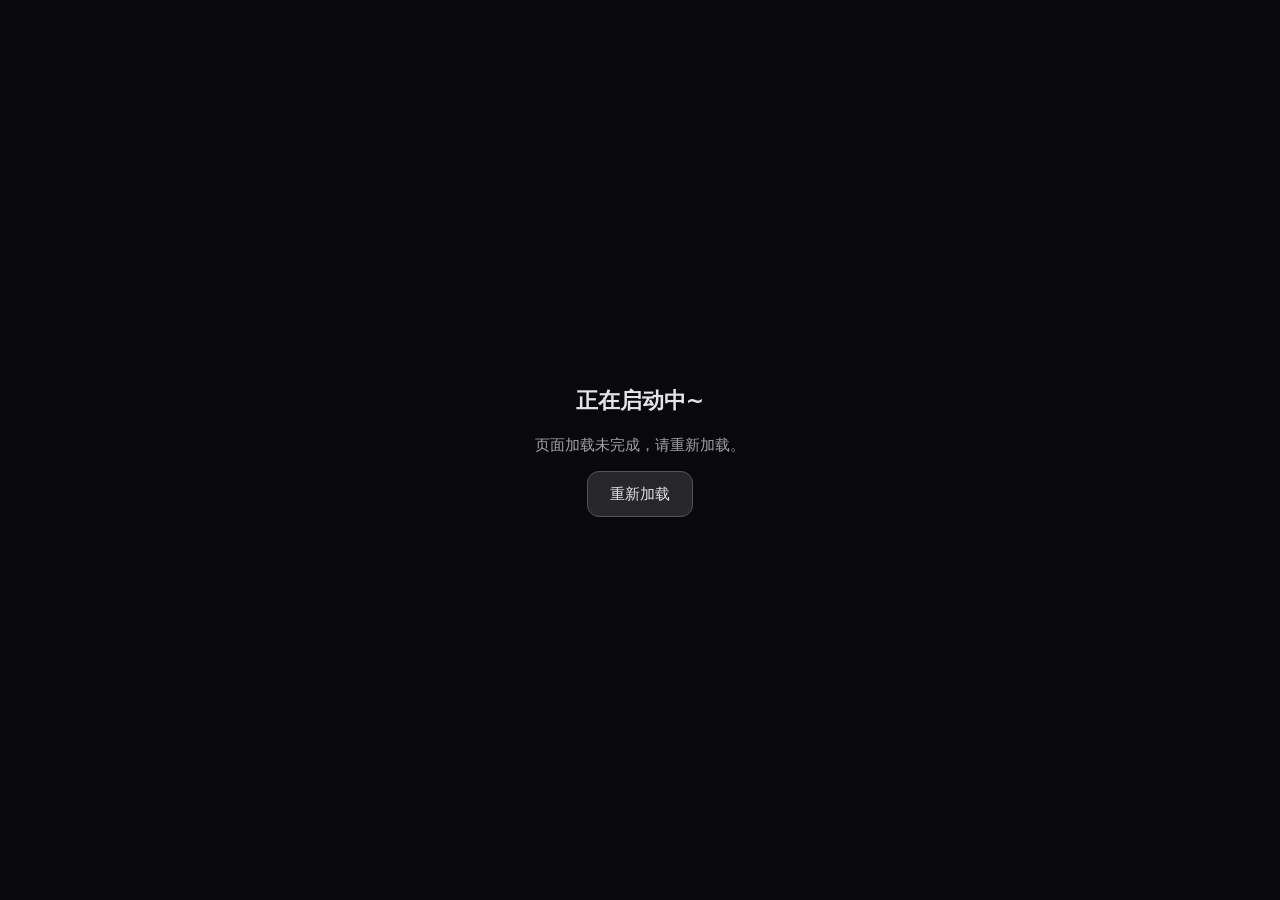
==== index.html @ 8287acd0 "deploy static site at repo root" ====
<!DOCTYPE html>
<html lang="zh-CN">
  <head>
    <meta charset="UTF-8" />
    <link rel="icon" href="favicon.svg" type="image/svg+xml" />
    <meta name="viewport" content="width=device-width, initial-scale=1.0" />
    <meta name="description" content="一站式 AI 模型与智能体创作平台" />
    <meta name="color-scheme" content="dark light" />
    <meta name="theme-color" content="#09090b" />
    <title>沫白公益站</title>
    <script>
      /* ===================================================================
       *  Nexora 内联拦截 —— 唯一改动，写在 index.html 里，不依赖任何外部文件
       *  作用：点「开始使用 / 开始创作」时跳转到 login.html，
       *        而不是进入原版那个需要后端、会报「模型列表加载失败」的控制台。
       *  安全：不联网、不上传、不 eval，只做本地跳转。
       * =================================================================== */
      (function () {
        'use strict';
        console.log('[Nexora] 内联拦截已加载');

        var TARGET = 'login.html';                  // ← 想换页面改这里
        var KEYS = ['开始使用', '开始创作', '立即开始', '马上开始', '立即体验', 'get started', 'start now'];
        var DEAD = ['模型列表加载失败', '参与模型'];  // 死壳特征词，出现就自动逃生

        var last = 0;   // 只做 0.8 秒防连点，绝不永久锁死

        function go(reason) {
          var now = Date.now();
          if (now - last < 800) return;
          last = now;
          console.log('[Nexora] 跳转：' + reason);
          location.href = TARGET;
        }

        function match(el) {
          if (!el || el.nodeType !== 1) return false;
          var t = (el.textContent || '').trim().toLowerCase();
          for (var i = 0; i < KEYS.length; i++) {
            if (t.indexOf(KEYS[i]) !== -1) return true;
          }
          return false;
        }

        function scan() {
          var t = (document.body && document.body.innerText) || '';
          for (var i = 0; i < DEAD.length; i++) {
            if (t.indexOf(DEAD[i]) !== -1) { go('检测到死壳：' + DEAD[i]); return; }
          }
        }

        /* 点击拦截：捕获阶段，抢在原版框架之前 */
        document.addEventListener('click', function (e) {
          var el = e.target;
          for (var i = 0; i < 10 && el; i++) {
            if (match(el)) {
              if (e.cancelable) e.preventDefault();
              e.stopPropagation();
              if (e.stopImmediatePropagation) e.stopImmediatePropagation();
              go('点击按钮');
              return;
            }
            el = el.parentElement;
          }
        }, true);

        function watch() {
          scan();
          new MutationObserver(scan).observe(document.body, { childList: true, subtree: true, characterData: true });
          setInterval(scan, 400);
        }
        if (document.body) watch();
        else document.addEventListener('DOMContentLoaded', watch);

        /* 关键修复：从返回缓存恢复（刷新/返回/退出再回来）时解锁，按钮立刻恢复可用 */
        window.addEventListener('pageshow', function (e) {
          last = 0;
          console.log('[Nexora] 页面恢复，已解锁（persisted=' + e.persisted + '）');
        });
      })();
    </script>
    <script src="theme-boot.js"></script>
    <style>
      .app-boot-shell { position: fixed; inset: 0; display: grid; place-content: center; gap: 14px; padding: 24px; color: #e4e4e7; background: #09090b; text-align: center; font: 15px/1.6 system-ui, sans-serif; }
      .app-boot-shell strong { font-size: 22px; }
      .app-boot-shell p { margin: 0; color: #a1a1aa; }
      .app-boot-shell button { justify-self: center; padding: 10px 22px; border: 1px solid #52525b; border-radius: 12px; background: #27272a; color: inherit; font: inherit; cursor: pointer; }
      .app-boot-shell button[hidden] { display: none; }
      html[data-theme="light"] .app-boot-shell { color: #18181b; background: #fafafa; }
      html[data-theme="light"] .app-boot-shell p { color: #52525b; }
      html[data-theme="light"] .app-boot-shell button { background: #fff; border-color: #d4d4d8; }
      html.admin-boot-route .app-boot-shell { display: none; }
      .admin-boot-shell { display: none; }
      html.admin-boot-route,
      html.admin-boot-route body,
      html.admin-boot-route #app {
        min-height: 100%;
        margin: 0;
        background: #060914;
      }
      html[data-theme="light"].admin-boot-route,
      html[data-theme="light"].admin-boot-route body,
      html[data-theme="light"].admin-boot-route #app {
        background: #f5f7fb;
      }
      html.admin-boot-route .admin-boot-shell {
        position: fixed;
        inset: 0;
        z-index: 2147483000;
        display: grid;
        grid-template-columns: 264px minmax(0, 1fr);
        min-height: 100vh;
        overflow: hidden;
        color: #e5edf9;
        background:
          radial-gradient(900px 520px at 88% -18%, rgba(34, 211, 238, .09), transparent 64%),
          #060914;
        font-family: ui-sans-serif, system-ui, -apple-system, BlinkMacSystemFont, "Segoe UI", sans-serif;
      }
      html[data-theme="light"].admin-boot-route .admin-boot-shell {
        color: #171923;
        background:
          radial-gradient(900px 520px at 88% -18%, rgba(59, 130, 246, .08), transparent 64%),
          #f5f7fb;
      }
      .admin-boot-side {
        padding: 24px 18px;
        border-right: 1px solid rgba(148, 163, 184, .1);
        background: linear-gradient(180deg, rgba(8, 12, 22, .99), rgba(5, 8, 15, .99));
      }
      html[data-theme="light"].admin-boot-route .admin-boot-side {
        border-right-color: rgba(23, 25, 35, .09);
        background: linear-gradient(180deg, #fff, #f0f2f7);
      }
      .admin-boot-brand { display: flex; align-items: center; gap: 12px; margin-bottom: 46px; }
      .admin-boot-logo {
        display: grid;
        width: 44px;
        height: 44px;
        place-items: center;
        border-radius: 13px;
        color: #04101f;
        background: linear-gradient(145deg, #22d3ee, #3b82f6);
        box-shadow: 0 12px 32px rgba(34, 211, 238, .18);
        font-size: 22px;
      }
      .admin-boot-brand strong { display: block; font-size: 16px; letter-spacing: .02em; }
      .admin-boot-brand small { display: block; margin-top: 2px; color: #64748b; font-size: 10px; letter-spacing: .18em; }
      .admin-boot-nav { display: grid; gap: 13px; }
      .admin-boot-line,
      .admin-boot-card,
      .admin-boot-panel,
      .admin-boot-title {
        position: relative;
        overflow: hidden;
        background: rgba(30, 41, 59, .62);
      }
      html[data-theme="light"].admin-boot-route :is(
        .admin-boot-line,
        .admin-boot-card,
        .admin-boot-panel,
        .admin-boot-title
      ) {
        background: rgba(203, 213, 225, .62);
      }
      .admin-boot-line::after,
      .admin-boot-card::after,
      .admin-boot-panel::after,
      .admin-boot-title::after {
        position: absolute;
        inset: 0;
        content: "";
        transform: translateX(-100%);
        background: linear-gradient(90deg, transparent, rgba(125, 211, 252, .09), transparent);
        animation: admin-boot-shimmer 1.25s ease-in-out infinite;
      }
      html[data-theme="light"].admin-boot-route :is(
        .admin-boot-line,
        .admin-boot-card,
        .admin-boot-panel,
        .admin-boot-title
      )::after {
        background: linear-gradient(90deg, transparent, rgba(255, 255, 255, .68), transparent);
      }
      .admin-boot-line { width: 78%; height: 38px; border-radius: 10px; }
      .admin-boot-line:nth-child(2) { width: 92%; }
      .admin-boot-line:nth-child(3) { width: 68%; }
      .admin-boot-main { min-width: 0; }
      .admin-boot-topbar {
        height: 70px;
        border-bottom: 1px solid rgba(148, 163, 184, .1);
        background: rgba(8, 12, 22, .82);
      }
      html[data-theme="light"].admin-boot-route .admin-boot-topbar {
        border-bottom-color: rgba(23, 25, 35, .08);
        background: rgba(255, 255, 255, .82);
      }
      .admin-boot-content { padding: 38px 32px; }
      .admin-boot-eyebrow { margin: 0 0 8px; color: #22d3ee; font-size: 11px; letter-spacing: .2em; }
      html[data-theme="light"].admin-boot-route .admin-boot-eyebrow { color: #0e7490; }
      .admin-boot-heading { margin: 0 0 28px; font-size: 30px; line-height: 1.2; }
      .admin-boot-title { width: 230px; height: 12px; margin-bottom: 24px; border-radius: 999px; }
      .admin-boot-cards { display: grid; grid-template-columns: repeat(4, minmax(0, 1fr)); gap: 16px; }
      .admin-boot-card { height: 96px; border: 1px solid rgba(148, 163, 184, .1); border-radius: 14px; }
      .admin-boot-panel { height: 270px; margin-top: 18px; border: 1px solid rgba(148, 163, 184, .1); border-radius: 16px; }
      @keyframes admin-boot-shimmer { 60%, 100% { transform: translateX(100%); } }
      @media (max-width: 820px) {
        html.admin-boot-route .admin-boot-shell { grid-template-columns: 76px minmax(0, 1fr); }
        .admin-boot-side { padding: 18px 12px; }
        .admin-boot-brand { justify-content: center; }
        .admin-boot-brand div, .admin-boot-nav { display: none; }
        .admin-boot-content { padding: 28px 18px; }
        .admin-boot-cards { grid-template-columns: repeat(2, minmax(0, 1fr)); }
      }
      @media (prefers-reduced-motion: reduce) {
        .admin-boot-line::after,
        .admin-boot-card::after,
        .admin-boot-panel::after,
        .admin-boot-title::after { animation: none; }
      }
    </style>
    <script defer src="admin-boot.js"></script>
    <script defer src="app-boot.js"></script>
    <script type="module" crossorigin src="assets/index-CH3ZgW01.js"></script>
    <link rel="modulepreload" crossorigin href="assets/reactivity.esm-bundler-wyt5-nGh.js">
    <link rel="modulepreload" crossorigin href="assets/runtime-core.esm-bundler-qf7WJo-w.js">
    <link rel="modulepreload" crossorigin href="assets/runtime-dom.esm-bundler-etT7BFmD.js">
    <link rel="modulepreload" crossorigin href="assets/text-CXINL7dK.js">
    <link rel="modulepreload" crossorigin href="assets/displayPricingState-Cqbdb6bZ.js">
    <link rel="modulepreload" crossorigin href="assets/coerce-plg_UksR.js">
    <link rel="modulepreload" crossorigin href="assets/locale-LLBsHPJc.js">
    <link rel="modulepreload" crossorigin href="assets/requestLocale-o017Zf9J.js">
    <link rel="modulepreload" crossorigin href="assets/buildEnvironment-wwq8erJF.js">
    <link rel="modulepreload" crossorigin href="assets/mediaUrls-kyTD7FkY.js">
    <link rel="modulepreload" crossorigin href="assets/preload-helper-Czpn1I53.js">
    <link rel="modulepreload" crossorigin href="assets/api-B06T09dq.js">
    <link rel="modulepreload" crossorigin href="assets/referralPromotion-DSQNoTjt.js">
    <link rel="modulepreload" crossorigin href="assets/utils-B6Ewo97z.js">
    <link rel="modulepreload" crossorigin href="assets/theme-Dv4Cw0I6.js">
    <link rel="modulepreload" crossorigin href="assets/store-DJwETYKY.js">
    <link rel="modulepreload" crossorigin href="assets/location-0ZyA6k5y.js">
    <link rel="modulepreload" crossorigin href="assets/desktopHandoff-BWppUw-w.js">
    <link rel="modulepreload" crossorigin href="assets/_plugin-vue_export-helper-BDNMzG2s.js">
    <link rel="modulepreload" crossorigin href="assets/lazyModuleContract-CKwSe1yE.js">
    <link rel="modulepreload" crossorigin href="assets/asyncView-DpcHcGiZ.js">
    <link rel="modulepreload" crossorigin href="assets/worksViewContract-DbC0mKIS.js">
    <link rel="modulepreload" crossorigin href="assets/viewContracts-KHmxJMyf.js">
    <link rel="modulepreload" crossorigin href="assets/browserHistory-BGGCTfBc.js">
    <link rel="modulepreload" crossorigin href="assets/workspaceHistorySync-B4nKiaIX.js">
    <link rel="modulepreload" crossorigin href="assets/mediaDownload-DvqExObB.js">
    <link rel="modulepreload" crossorigin href="assets/customerPetActivity-dolXmUN6.js">
    <link rel="modulepreload" crossorigin href="assets/Icon-Cx5HQsIP.js">
    <link rel="modulepreload" crossorigin href="assets/AssetLibraryArt-Bg7XZMGq.js">
    <link rel="modulepreload" crossorigin href="assets/assetLibraryRules-DZJpL5BU.js">
    <link rel="modulepreload" crossorigin href="assets/assetLibraryState-COjLXYpd.js">
    <link rel="modulepreload" crossorigin href="assets/storageNotice-fa53RdaU.js">
    <link rel="modulepreload" crossorigin href="assets/i18n-IC8FjK4z.js">
    <link rel="modulepreload" crossorigin href="assets/consoleEmbed-xJ3yhnY6.js">
    <link rel="stylesheet" crossorigin href="assets/asyncView-B_xnPReZ.css">
    <link rel="stylesheet" crossorigin href="assets/AssetLibraryArt-BURyMpGk.css">
    <link rel="stylesheet" crossorigin href="assets/index-CuXICYw8.css">
    <link rel="stylesheet" crossorigin href="assets/assetLibraryEntry-CHuytiv9.css">
  </head>
  <body>
    <div id="app">
      <section class="app-boot-shell" aria-label="正在打开工作台" aria-busy="true">
        <strong>正在启动中~</strong>
        <p data-boot-message role="status">首次加载可能需要几秒，请稍候。</p>
        <button data-boot-retry type="button" hidden>重新加载</button>
        <noscript>请在浏览器中启用 JavaScript 后刷新页面。</noscript>
      </section>
      <section class="admin-boot-shell" aria-label="管理后台" aria-busy="true">
        <aside class="admin-boot-side">
          <div class="admin-boot-brand">
            <span class="admin-boot-logo">✦</span>
            <div><strong>管理控制台</strong><small>WUKONG AI CONSOLE</small></div>
          </div>
          <div class="admin-boot-nav" aria-hidden="true">
            <span class="admin-boot-line"></span><span class="admin-boot-line"></span><span class="admin-boot-line"></span>
          </div>
        </aside>
        <main class="admin-boot-main">
          <div class="admin-boot-topbar"></div>
          <div class="admin-boot-content">
            <p class="admin-boot-eyebrow">OPERATIONS COCKPIT</p>
            <h1 class="admin-boot-heading">管理后台</h1>
            <div class="admin-boot-title" aria-hidden="true"></div>
            <div class="admin-boot-cards" aria-hidden="true">
              <div class="admin-boot-card"></div><div class="admin-boot-card"></div><div class="admin-boot-card"></div><div class="admin-boot-card"></div>
            </div>
            <div class="admin-boot-panel" aria-hidden="true"></div>
          </div>
        </main>
      </section>
    </div>
  </body>
</html>
---- assets/asyncView-B_xnPReZ.css ----
.async-error[data-v-d68034ec]{background:var(--panel);flex:1;place-items:center;width:100%;min-height:280px;padding:24px;display:grid}.async-error-card[data-v-d68034ec]{text-align:center;max-width:420px}.async-error-icon[data-v-d68034ec]{width:52px;height:52px;color:var(--warning);background:#f59e0b1a;border:1px solid #f59e0b47;border-radius:50%;place-items:center;margin:0 auto 16px;font-size:26px;font-weight:700;display:grid}.async-error h2[data-v-d68034ec]{color:var(--text);margin:0 0 10px;font-size:20px}.async-error p[data-v-d68034ec]{color:var(--text-dim);margin:0 0 20px;font-size:14px}.async-view-loading[data-v-7ff5efe5]{background:var(--panel);width:100%;min-width:0;min-height:100%;padding:clamp(18px,3vw,38px);overflow:hidden}.async-view-loading__head[data-v-7ff5efe5],.async-view-loading__body[data-v-7ff5efe5]{gap:12px;display:flex}.async-view-loading__head[data-v-7ff5efe5]{align-items:center}.async-view-loading__head i[data-v-7ff5efe5],.async-view-loading__head span[data-v-7ff5efe5],.async-view-loading__body span[data-v-7ff5efe5]{background:color-mix(in srgb, var(--surface-raised) 82%, var(--border));border-radius:12px;display:block;overflow:hidden}.async-view-loading__head i[data-v-7ff5efe5]{border-radius:50%;width:38px;height:38px}.async-view-loading__head span[data-v-7ff5efe5]{width:min(230px,42vw);height:15px}.async-view-loading__body[data-v-7ff5efe5]{flex-direction:column;margin-top:28px}.async-view-loading__body span[data-v-7ff5efe5]{width:min(760px,82%);height:13px}.async-view-loading__body span[data-v-7ff5efe5]:nth-child(2){width:min(620px,68%)}.async-view-loading__body span[data-v-7ff5efe5]:nth-child(3){width:min(700px,76%)}@media (prefers-reduced-motion:no-preference){.async-view-loading__head i[data-v-7ff5efe5],.async-view-loading__head span[data-v-7ff5efe5],.async-view-loading__body span[data-v-7ff5efe5]{background-image:linear-gradient(100deg, transparent 20%, color-mix(in srgb, var(--text) 7%, transparent) 48%, transparent 76%);background-size:220% 100%;animation:1.8s ease-in-out infinite async-view-loading-sheen-7ff5efe5}}@keyframes async-view-loading-sheen-7ff5efe5{0%{background-position:120% 0}to{background-position:-120% 0}}
---- assets/AssetLibraryArt-BURyMpGk.css ----
.al-art{width:1em;height:1em;font-size:var(--al-art,48px);flex:none;display:block;position:relative}.al-art span{display:block;position:absolute}.al-art-shadow{background:radial-gradient(closest-side,#0a06189e,#0a061800);border-radius:50%;width:60%;height:15%;animation:5.4s ease-in-out infinite al-art-shadow;top:74%;left:20%}:root[data-theme=light] .al-art-shadow{background:radial-gradient(closest-side,#3426604d,#34266000)}.al-art-world{width:0;height:0;transform-style:preserve-3d;top:66%;left:50%;transform:rotateX(57deg)rotate(-45deg)}.al-slab{--depth:.055em;--lift:0em;--turn:0deg;--tone:#8b5cf6;--tone-soft:#ddd3ff;--tone-deep:#5b21b6;--tone-side:#6d28d9;width:.48em;height:.48em;transform-style:preserve-3d;transform:translateZ(var(--lift)) rotateZ(var(--turn));transition:transform .42s cubic-bezier(.2,1.4,.4,1);animation:5.4s ease-in-out infinite al-slab-breathe;top:-.24em;left:-.24em}.al-slab.is-audio{--lift:0em;--turn:-9deg;--tone:#fb7185;--tone-soft:#ffe0e6;--tone-deep:#a3243f;--tone-side:#c73555}.al-slab.is-video{--lift:.15em;--turn:0deg;--tone:#22d3ee;--tone-soft:#d2fbff;--tone-deep:#0b7f95;--tone-side:#0e9fb8;animation-delay:-.5s}.al-slab.is-image{--lift:.3em;--turn:9deg;animation-delay:-1s}.al-art.is-open .al-slab.is-audio{--lift:-.02em;--turn:-17deg}.al-art.is-open .al-slab.is-video{--lift:.2em}.al-art.is-open .al-slab.is-image{--lift:.42em;--turn:17deg}.al-face.top{transform:translateZ(var(--depth));background:linear-gradient(135deg, var(--tone-soft), var(--tone) 72%);border-radius:.085em;inset:0;overflow:hidden;box-shadow:inset 0 0 0 .01em #fff9}.al-face.base{background:var(--tone-deep);border-radius:.085em;inset:0}.al-face.n,.al-face.s{width:calc(100% - .12em);height:var(--depth);transform-origin:50% 0;transform:translateZ(var(--depth)) rotateX(-90deg);background:var(--tone-deep);left:.06em}.al-face.n{top:0}.al-face.s{top:100%}.al-face.e,.al-face.w{width:var(--depth);transform-origin:0;height:calc(100% - .12em);transform:translateZ(var(--depth)) rotateY(90deg);background:var(--tone-side);top:.06em}.al-face.w{left:0}.al-face.e{left:100%}.al-gloss{background:linear-gradient(135deg,#ffffff80,#fff0 58%);border-radius:.06em;inset:.04em}.al-face.top .icon{color:#fff;stroke-width:2.3px;filter:drop-shadow(0 .01em .015em #00000059);width:.24em;height:.24em;margin:-.12em 0 0 -.12em;position:absolute;top:50%;left:50%}.al-art.is-plain .al-face.top .icon,.al-art.is-plain .al-gloss{display:none}.al-slab.is-landing{animation:.7s cubic-bezier(.3,1.5,.5,1) al-slab-land,5.4s ease-in-out .7s infinite al-slab-breathe}@keyframes al-slab-breathe{0%,to{transform:translateZ(var(--lift)) rotateZ(var(--turn))}50%{transform:translateZ(calc(var(--lift) * 1.28 + .015em)) rotateZ(var(--turn))}}@keyframes al-slab-land{0%{opacity:0;transform:translateZ(calc(var(--lift) + .5em)) rotateZ(calc(var(--turn) + 40deg))}55%{opacity:1;transform:translateZ(calc(var(--lift) - .05em)) rotateZ(var(--turn))}to{transform:translateZ(var(--lift)) rotateZ(var(--turn))}}@keyframes al-art-shadow{0%,to{opacity:.9;transform:scale(1)}50%{opacity:.62;transform:scale(.86)}}@media (prefers-reduced-motion:reduce){.al-slab{transition:none;animation-duration:9s}.al-slab.is-landing{animation:9s ease-in-out infinite al-slab-breathe}.al-art-shadow{animation-duration:9s}}
---- assets/index-CuXICYw8.css ----
.customer-pet-avatar[data-v-ff9b2626]{border-radius:inherit;background:radial-gradient(circle at 50% 34%,#67e8f93d,#0000 48%),linear-gradient(145deg,#26375cf5,#0c1223fa);width:100%;height:100%;display:block;position:relative;overflow:hidden}.customer-pet-avatar img[data-v-ff9b2626]{object-fit:cover;pointer-events:none;-webkit-user-select:none;user-select:none;width:100%;height:100%;position:absolute;inset:0}.customer-pet-avatar i[data-v-ff9b2626]{background:#7f91a8;border:1px solid #050c18c7;border-radius:50%;width:7px;height:7px;position:absolute;bottom:3px;right:3px}.customer-pet-avatar[data-state=thinking] i[data-v-ff9b2626],.customer-pet-avatar[data-state=waiting] i[data-v-ff9b2626]{background:#ffca78}.customer-pet-avatar[data-state=running] i[data-v-ff9b2626],.customer-pet-avatar[data-state=review] i[data-v-ff9b2626]{background:#67e8f9}.customer-pet-avatar[data-state=ready] i[data-v-ff9b2626]{background:#58e0a7}.customer-pet-avatar[data-state=failed] i[data-v-ff9b2626]{background:#ff818c}.customer-service-root[data-v-527d5d5d]{--customer-accent:#27d3c2;--customer-blue:#3687ff;--customer-bg:#0b101b;--customer-card:#111827;--customer-line:#94a3b829;color:#eef6ff;font-family:var(--font,"Segoe UI", "PingFang SC", sans-serif)}.customer-panel[data-v-527d5d5d] :is(button,a,textarea):focus-visible{outline-offset:2px;outline:2px solid #67e8f9}.customer-layer[data-v-527d5d5d]{z-index:890;pointer-events:auto;position:fixed;inset:0}.customer-backdrop[data-v-527d5d5d]{pointer-events:auto;background:0 0;border:0;width:100%;height:100%;display:block;position:absolute;inset:0}.customer-panel[data-v-527d5d5d]{right:max(16px, env(safe-area-inset-right,0px) + 10px);bottom:calc(24px + env(safe-area-inset-bottom));width:min(390px,100vw - 32px);height:min(610px, calc(100dvh - 48px - env(safe-area-inset-bottom)));min-height:min(390px, calc(100dvh - 48px - env(safe-area-inset-bottom)));background:radial-gradient(500px 220px at 100% 0, #2dd4bf1f, transparent 68%), var(--customer-bg);pointer-events:auto;border:1px solid #94a3b82e;border-radius:21px;flex-direction:column;display:flex;position:absolute;overflow:hidden;box-shadow:0 28px 80px #0000009e,inset 0 1px #ffffff0d}.customer-layer.panel-left .customer-panel[data-v-527d5d5d]{right:auto;left:max(16px, env(safe-area-inset-left,0px) + 10px)}.customer-head[data-v-527d5d5d]{border-bottom:1px solid #94a3b81c;flex:none;align-items:center;gap:11px;min-height:64px;padding:12px 14px;display:flex}.customer-avatar[data-v-527d5d5d]{border:1px solid #67e8f938;border-radius:14px;flex:none;width:42px;height:42px;display:block;overflow:hidden;box-shadow:0 8px 18px #22d3ee1f}.customer-head>div[data-v-527d5d5d]:nth-child(2){min-width:0}.customer-head h2[data-v-527d5d5d]{text-overflow:ellipsis;white-space:nowrap;margin:0;font-size:16px;line-height:1.25;overflow:hidden}.customer-pet-meta[data-v-527d5d5d]{color:#7f91a8;text-overflow:ellipsis;white-space:nowrap;margin-top:3px;font-size:9.5px;line-height:1.25;display:block;overflow:hidden}.customer-head-actions[data-v-527d5d5d]{gap:5px;margin-left:auto;display:flex}.customer-head-actions button[data-v-527d5d5d]{color:#91a4ba;background:#0f172ab8;border:1px solid #94a3b81f;border-radius:10px;place-items:center;width:34px;height:34px;display:grid}.customer-head-actions button[data-v-527d5d5d]:hover{color:#fff;border-color:#94a3b842}.customer-head-actions[data-v-527d5d5d] svg{width:16px;height:16px}.customer-tabs[data-v-527d5d5d]{background:#02061780;border:1px solid #94a3b81c;border-radius:12px;flex:none;grid-template-columns:1fr 1fr;gap:5px;margin:10px 12px 0;padding:4px;display:grid}.customer-tabs button[data-v-527d5d5d]{color:#7f91a8;border-radius:9px;justify-content:center;align-items:center;gap:6px;min-height:36px;font-size:11px;font-weight:720;display:flex}.customer-tabs button.active[data-v-527d5d5d]{color:#edffff;background:linear-gradient(135deg,#3687ff52,#27d3c233);box-shadow:inset 0 0 0 1px #67e8f91f}.customer-tabs[data-v-527d5d5d] svg{width:15px;height:15px}.customer-ai[data-v-527d5d5d]{flex-direction:column;flex:1;min-height:0;display:flex}.customer-messages[data-v-527d5d5d]{overscroll-behavior:contain;scrollbar-width:thin;flex-direction:column;flex:1;gap:12px;min-height:0;padding:16px 14px;display:flex;overflow:hidden auto}.customer-message[data-v-527d5d5d]{align-items:flex-start;gap:7px;width:100%;display:flex}.customer-message.user[data-v-527d5d5d]{justify-content:flex-end}.message-avatar[data-v-527d5d5d]{border:1px solid #5eead429;border-radius:9px;flex:none;width:27px;height:27px;display:block;overflow:hidden;box-shadow:0 5px 12px #22d3ee14}.customer-message>p[data-v-527d5d5d],.message-bubble[data-v-527d5d5d]{color:#dce8f5;overflow-wrap:anywhere;white-space:pre-wrap;background:#161f30d1;border:1px solid #94a3b81c;border-radius:5px 14px 14px;max-width:calc(100% - 38px);margin:0;padding:10px 11px;font-size:12px;line-height:1.65}.customer-message.user>p[data-v-527d5d5d],.customer-message.user .message-bubble[data-v-527d5d5d]{color:#f5fbff;background:linear-gradient(135deg,#2563ebb8,#0e7490a8);border-color:#3687ff3d;border-radius:14px 5px 14px 14px}.message-bubble p[data-v-527d5d5d]{color:inherit;font:inherit;line-height:inherit;overflow-wrap:anywhere;white-space:pre-wrap;background:0 0;border:0;margin:0;padding:0}.message-images[data-v-527d5d5d]{grid-template-columns:repeat(2,minmax(0,1fr));gap:5px;margin:-4px -5px 8px;display:grid}.message-images.single[data-v-527d5d5d]{grid-template-columns:minmax(0,1fr)}.message-images img[data-v-527d5d5d]{object-fit:cover;background:#0206178c;border:1px solid #ffffff24;border-radius:10px;width:100%;min-width:0;max-height:210px;display:block}.customer-typing[data-v-527d5d5d]{align-items:center;gap:4px;min-width:54px;min-height:37px;display:flex}.customer-typing i[data-v-527d5d5d]{background:#67e8f9;border-radius:50%;width:5px;height:5px;animation:1s ease-in-out infinite customerTyping-527d5d5d}.customer-typing i[data-v-527d5d5d]:nth-child(2){animation-delay:.14s}.customer-typing i[data-v-527d5d5d]:nth-child(3){animation-delay:.28s}@keyframes customerTyping-527d5d5d{0%,70%,to{opacity:.32;transform:translateY(0)}35%{opacity:1;transform:translateY(-3px)}}.customer-error[data-v-527d5d5d]{color:#fecaca;overflow-wrap:anywhere;background:#7f1d1d2e;border:1px solid #f8717133;border-radius:10px;align-items:flex-start;gap:6px;margin:0;padding:9px 10px;font-size:10.5px;line-height:1.55;display:flex}.customer-error-row[data-v-527d5d5d]{align-items:center}.customer-error-row .customer-error[data-v-527d5d5d]{max-width:calc(100% - 38px)}.customer-error[data-v-527d5d5d] svg{flex:none;width:14px;height:14px}.customer-compose[data-v-527d5d5d]{padding:9px 12px calc(10px + env(safe-area-inset-bottom));background:#070c16f0;border-top:1px solid #94a3b81a;flex-direction:column;flex:none;gap:7px;display:flex}.customer-compose-row[data-v-527d5d5d]{grid-template-columns:36px minmax(0,1fr) 42px;align-items:end;gap:7px;display:grid}.customer-compose textarea[data-v-527d5d5d]{resize:none;color:#f1f7ff;min-width:0;height:42px;max-height:104px;font:inherit;background:#0f172ac2;border:1px solid #94a3b824;border-radius:12px;outline:0;padding:11px 12px;font-size:12px;line-height:1.55;overflow-y:auto}.customer-compose textarea[data-v-527d5d5d]:focus{border-color:#5eead46b;box-shadow:0 0 0 3px #2dd4bf14}.customer-compose textarea[data-v-527d5d5d]::placeholder{color:#63738a}.customer-compose-row>button[data-v-527d5d5d]{border-radius:12px;place-items:center;height:42px;display:grid}.customer-compose-row .compose-send[data-v-527d5d5d]{color:#03141c;background:linear-gradient(145deg,#67e8f9,#2dd4bf);width:42px;box-shadow:0 10px 22px #2dd4bf2e}.customer-compose-row .compose-attach[data-v-527d5d5d]{color:#67e8f9;background:#14b8a614;border:1px solid #67e8f92e;width:36px}.customer-compose-row .compose-attach[data-v-527d5d5d]:hover{background:#14b8a626;border-color:#67e8f961}.customer-compose button[data-v-527d5d5d]:disabled{cursor:not-allowed;opacity:.34;box-shadow:none}.customer-compose button[data-v-527d5d5d] svg{width:18px;height:18px}.compose-images[data-v-527d5d5d]{gap:7px;padding:1px 43px 0;display:flex;overflow-x:auto}.compose-image[data-v-527d5d5d]{flex:none;width:62px;height:62px;position:relative}.compose-image img[data-v-527d5d5d]{object-fit:cover;background:#0f172a;border:1px solid #67e8f938;border-radius:10px;width:100%;height:100%;display:block}.compose-image button[data-v-527d5d5d]{color:#fff;background:#0f172af0;border:1px solid #ffffff2e;border-radius:50%;place-items:center;width:20px;height:20px;display:grid;position:absolute;top:-5px;right:-5px;box-shadow:0 4px 12px #00000059}.compose-image button[data-v-527d5d5d] svg{width:11px;height:11px}.compose-privacy[data-v-527d5d5d]{color:#64748b;align-items:flex-start;gap:5px;padding-left:43px;font-size:9px;line-height:1.45;display:flex}.compose-privacy[data-v-527d5d5d] svg{color:#5eead4;flex:none;width:11px;height:11px;margin-top:1px}.customer-contact[data-v-527d5d5d]{min-height:0;padding:16px 14px calc(18px + env(safe-area-inset-bottom));overscroll-behavior:contain;flex:1;overflow:hidden auto}.contact-intro[data-v-527d5d5d]{background:linear-gradient(135deg,#2563eb21,#14b8a617);border:1px solid #5eead426;border-radius:15px;align-items:center;gap:11px;padding:14px;display:flex}.contact-intro>span[data-v-527d5d5d]{color:#5eead4;background:#14b8a61f;border-radius:13px;flex:none;place-items:center;width:40px;height:40px;display:grid}.contact-intro>span[data-v-527d5d5d] svg{width:20px;height:20px}.contact-intro h3[data-v-527d5d5d]{color:#f4fbff;margin:0;font-size:14px}.contact-intro p[data-v-527d5d5d]{color:#8294aa;margin:4px 0 0;font-size:10.5px;line-height:1.55}.service-hours[data-v-527d5d5d]{color:#8294aa;background:#0f172a8a;border:1px solid #94a3b81a;border-radius:11px;grid-template-columns:auto auto minmax(0,1fr);align-items:center;gap:7px;margin-top:11px;padding:10px 12px;font-size:10.5px;display:grid}.service-hours[data-v-527d5d5d] svg{color:#67e8f9;width:15px;height:15px}.service-hours strong[data-v-527d5d5d]{color:#cbd9e8;text-align:right;overflow-wrap:anywhere;min-width:0}.contact-list[data-v-527d5d5d]{gap:8px;margin-top:11px;display:grid}.contact-row[data-v-527d5d5d]{background:#111827b8;border:1px solid #94a3b81c;border-radius:12px;grid-template-columns:auto minmax(0,1fr) auto auto;align-items:center;gap:7px;min-height:48px;padding:8px 9px;display:grid}.contact-kind[data-v-527d5d5d]{color:#8fa1b6;align-items:center;gap:5px;font-size:10px;display:inline-flex}.contact-kind[data-v-527d5d5d] svg{color:#5eead4;width:14px;height:14px}.contact-row strong[data-v-527d5d5d]{color:#edf6ff;overflow-wrap:anywhere;min-width:0;font-size:11.5px}.contact-row button[data-v-527d5d5d],.contact-row a[data-v-527d5d5d]{color:#67e8f9;white-space:nowrap;background:#14b8a614;border:1px solid #5eead426;border-radius:8px;padding:6px 8px;font-size:9.5px;text-decoration:none}.contact-qr[data-v-527d5d5d]{background:#111827b3;border:1px solid #94a3b81c;border-radius:14px;justify-items:center;gap:9px;margin:13px 0 0;padding:14px;display:grid}.contact-qr-open[data-v-527d5d5d]{aspect-ratio:1;cursor:zoom-in;background:#fff;border:0;border-radius:13px;width:min(190px,68vw);padding:7px;display:block;position:relative;overflow:hidden}.contact-qr-open[data-v-527d5d5d]:hover,.contact-qr-open[data-v-527d5d5d]:focus-visible{box-shadow:0 0 0 2px #67e8f973}.contact-qr img[data-v-527d5d5d]{object-fit:contain;pointer-events:none;width:100%;height:100%;display:block}.qr-zoom-chip[data-v-527d5d5d]{color:#fff;opacity:0;pointer-events:none;background:#00000094;border:1px solid #ffffff2e;border-radius:8px;place-items:center;width:26px;height:26px;transition:opacity .16s,transform .16s;display:grid;position:absolute;top:8px;right:8px;transform:translateY(-3px)}.qr-zoom-chip[data-v-527d5d5d] svg{width:14px;height:14px}.contact-qr-open:hover .qr-zoom-chip[data-v-527d5d5d],.contact-qr-open:focus-visible .qr-zoom-chip[data-v-527d5d5d]{opacity:1;transform:translateY(0)}.contact-qr figcaption[data-v-527d5d5d]{color:#aab9ca;overflow-wrap:anywhere;text-align:center;font-size:10.5px}.contact-qq-group[data-v-527d5d5d]{background:linear-gradient(#14b8a612,#111827b8 42%);border-color:#5eead433;gap:10px}.contact-group-title[data-v-527d5d5d]{color:#dff6f2;justify-content:center;align-items:center;gap:6px;font-size:11px;font-weight:720;display:inline-flex}.contact-group-title[data-v-527d5d5d] svg{color:#5eead4;width:14px;height:14px}.contact-group-number[data-v-527d5d5d]{border-top:1px dashed #94a3b82e;align-items:center;gap:8px;width:100%;padding-top:10px;display:flex}.contact-group-number strong[data-v-527d5d5d]{color:#edf6ff;letter-spacing:.02em;overflow-wrap:anywhere;min-width:0;font-size:11.5px}.contact-group-number button[data-v-527d5d5d]{color:#67e8f9;white-space:nowrap;background:#14b8a614;border:1px solid #5eead426;border-radius:8px;margin-left:auto;padding:6px 8px;font-size:9.5px}.contact-error[data-v-527d5d5d]{margin-top:11px}.customer-panel-enter-active[data-v-527d5d5d],.customer-panel-leave-active[data-v-527d5d5d]{transition:opacity .18s}.customer-panel-enter-active .customer-panel[data-v-527d5d5d],.customer-panel-leave-active .customer-panel[data-v-527d5d5d]{transition:opacity .2s,transform .22s cubic-bezier(.2,.75,.25,1)}.customer-panel-enter-from[data-v-527d5d5d],.customer-panel-leave-to[data-v-527d5d5d]{opacity:0}.customer-panel-enter-from .customer-panel[data-v-527d5d5d],.customer-panel-leave-to .customer-panel[data-v-527d5d5d]{opacity:0;transform:translateY(12px)scale(.975)}@media (width<=620px){.customer-layer[data-v-527d5d5d]{pointer-events:auto}.customer-backdrop[data-v-527d5d5d]{-webkit-backdrop-filter:blur(5px);backdrop-filter:blur(5px);pointer-events:auto;background:#01050cb3;border:0;width:100%;height:100%;display:block;position:absolute;inset:0}.customer-panel[data-v-527d5d5d]{right:8px;bottom:calc(16px + env(safe-area-inset-bottom));width:auto;height:min(680px, calc(100dvh - 32px - env(safe-area-inset-bottom)));border-radius:19px;min-height:0;left:8px}.customer-head[data-v-527d5d5d]{min-height:58px;padding:10px 12px}.customer-tabs[data-v-527d5d5d]{margin:8px 10px 0}.customer-messages[data-v-527d5d5d]{padding:13px 11px}.customer-message>p[data-v-527d5d5d],.message-bubble[data-v-527d5d5d]{max-width:calc(100% - 34px)}.customer-compose[data-v-527d5d5d]{padding-left:10px;padding-right:10px}.customer-contact[data-v-527d5d5d]{padding-left:11px;padding-right:11px}}@media (width<=380px){.contact-row[data-v-527d5d5d]{grid-template-columns:auto minmax(0,1fr) auto}.contact-row a[data-v-527d5d5d]{display:none}.customer-head h2[data-v-527d5d5d]{max-width:155px}}@media (prefers-reduced-motion:reduce){.customer-panel[data-v-527d5d5d],.customer-typing i[data-v-527d5d5d]{transition:none!important;animation:none!important}}.site-suspended[data-v-9b0278d8]{background:radial-gradient(800px 500px at 80% -10%, #ef444414 0%, transparent 60%), var(--bg);place-items:center;min-height:100%;padding:32px 20px;display:grid}.site-suspended-card[data-v-9b0278d8]{border:1px solid color-mix(in srgb, var(--border) 80%, transparent);background:var(--surface-raised,#111827);text-align:center;border-radius:16px;width:min(440px,100%);padding:28px 24px}.site-suspended-card[data-v-9b0278d8] svg{color:#fca5a5;width:28px;height:28px}.site-suspended-card h1[data-v-9b0278d8]{margin:12px 0 8px;font-size:22px;font-weight:700}.site-suspended-card p[data-v-9b0278d8]{color:var(--muted,#9ca3af);margin:0;line-height:1.6}.app[data-v-9b0278d8]{grid-template-columns:var(--sidebar-w) 1fr;zoom:var(--app-ui-scale);transform-origin:0 0;background:radial-gradient(800px 500px at 80% -10%, #8b5cf614 0%, transparent 60%), radial-gradient(900px 600px at 10% -10%, #3b82f60d 0%, transparent 58%), var(--bg);gap:10px;width:100%;min-width:100%;height:100%;min-height:100%;padding:10px 10px 0;transition:grid-template-columns .2s;display:grid;position:relative;overflow:hidden}@supports not (zoom:1){.app[data-v-9b0278d8]{width:calc(100% / var(--app-ui-scale));height:calc(100% / var(--app-ui-scale));min-width:calc(100% / var(--app-ui-scale));min-height:calc(100% / var(--app-ui-scale));transform:scale(var(--app-ui-scale))}}.app.collapsed[data-v-9b0278d8]{grid-template-columns:72px 1fr}.app.media-catalog-wide[data-v-9b0278d8]:not(.collapsed){--sidebar-w:clamp(320px, 17vw, 430px)}.app.compact-video-workflow[data-v-9b0278d8]:not(.collapsed){--sidebar-w:260px}.app.compact-video-workflow[data-v-9b0278d8] .agent-entry{min-height:64px;padding:10px}.app.compact-video-workflow[data-v-9b0278d8] .agent-entry-ic{width:36px;height:36px}.app.compact-video-workflow[data-v-9b0278d8] .agent-entry-body>small,.app.compact-video-workflow[data-v-9b0278d8] .agent-hub-kicker,.app.compact-video-workflow[data-v-9b0278d8] .agent-rail-foot{display:none}.app.compact-video-workflow[data-v-9b0278d8] .agent-hub-entry{min-height:84px;padding:12px}.agent-sidebar-handle[data-v-9b0278d8]{--agent-handle-accent:#8b5cf6;--agent-handle-accent-soft:#3b82f6;z-index:40;width:52px;min-height:112px;color:color-mix(in srgb, var(--agent-handle-accent) 76%, var(--text));background:linear-gradient(180deg, color-mix(in srgb, var(--agent-handle-accent) 13%, var(--card)), var(--card));border:1px solid color-mix(in srgb, var(--agent-handle-accent) 42%, var(--border));border-left-color:color-mix(in srgb, var(--agent-handle-accent) 24%, var(--border));box-shadow:12px 18px 38px -22px color-mix(in srgb, var(--agent-handle-accent-soft) 64%, #000000b8);transform-origin:0;border-radius:0 15px 15px 0;flex-direction:column;justify-content:center;align-items:center;gap:7px;padding:9px 7px;transition:transform .18s cubic-bezier(.23,1,.32,1),color .15s cubic-bezier(.23,1,.32,1),border-color .15s cubic-bezier(.23,1,.32,1),background-color .15s cubic-bezier(.23,1,.32,1);display:flex;position:absolute;top:50%;left:81px;transform:translateY(-50%)}.agent-sidebar-handle.is-drama[data-v-9b0278d8]{--agent-handle-accent:#ff936d;--agent-handle-accent-soft:#d8442a}.agent-sidebar-handle.is-multi-frame[data-v-9b0278d8]{--agent-handle-accent:#43d9a5;--agent-handle-accent-soft:#58a6ff}.agent-sidebar-handle.is-designer[data-v-9b0278d8]{--agent-handle-accent:#ff936d;--agent-handle-accent-soft:#f5b97a}.agent-sidebar-handle[data-v-9b0278d8]:hover{color:color-mix(in srgb, var(--agent-handle-accent) 88%, var(--text));border-color:color-mix(in srgb, var(--agent-handle-accent) 62%, var(--border));transform:translateY(-50%)translate(2px)}.agent-sidebar-handle[data-v-9b0278d8]:active{transform:translateY(-50%)scale(.98)}.agent-sidebar-handle[data-v-9b0278d8]:focus-visible{outline:3px solid color-mix(in srgb, var(--agent-handle-accent) 74%, var(--focus-ring));outline-offset:3px}.agent-sidebar-handle-icon[data-v-9b0278d8]{width:31px;height:31px;color:var(--text);background:color-mix(in srgb, var(--agent-handle-accent) 19%, transparent);box-shadow:inset 0 0 0 1px color-mix(in srgb, var(--agent-handle-accent) 28%, transparent);border-radius:10px;place-items:center;display:grid}.agent-sidebar-handle-icon .icon[data-v-9b0278d8]{width:16px;height:16px}.agent-sidebar-handle-label[data-v-9b0278d8]{writing-mode:vertical-rl;text-orientation:upright;letter-spacing:.18em;font-size:12px;font-weight:800;line-height:1}.agent-sidebar-handle-arrow[data-v-9b0278d8]{width:15px;height:15px}.agent-sidebar-handle-enter-active[data-v-9b0278d8],.agent-sidebar-handle-leave-active[data-v-9b0278d8]{transition:opacity .18s cubic-bezier(.23,1,.32,1),transform .22s cubic-bezier(.77,0,.175,1)}.agent-sidebar-handle-enter-from[data-v-9b0278d8],.agent-sidebar-handle-leave-to[data-v-9b0278d8]{opacity:0;transform:translateY(-50%)translate(-10px)}.main[data-v-9b0278d8]{background:0 0;flex-direction:column;gap:10px;min-width:0;display:flex;position:relative;overflow:hidden}.view[data-v-9b0278d8]{background:var(--panel);border-radius:var(--r-lg) var(--r-lg) 0 0;flex:1;min-height:0;display:flex;position:relative;overflow:hidden}.view[data-v-9b0278d8]>*{flex:1;min-width:0;min-height:0}.companion-dock[data-v-9b0278d8]{left:50%;top:max(12px, env(safe-area-inset-top));z-index:80;position:fixed;transform:translate(-50%)}@media (width<=1180px){.companion-dock[data-v-9b0278d8]{display:none}}.workspace-layer[data-v-9b0278d8]{min-width:0;min-height:0;display:flex;position:relative}.workspace-layer[data-v-9b0278d8]>*{flex:1;min-width:0;min-height:0}.workspace-layer.is-covered[data-v-9b0278d8],.view>.is-covered[data-v-9b0278d8]{visibility:hidden;pointer-events:none}.workspace-layer.is-covered[data-v-9b0278d8] *,.workspace-layer.is-covered[data-v-9b0278d8] :before,.workspace-layer.is-covered[data-v-9b0278d8] :after{animation-play-state:paused!important}.empty-main[data-v-9b0278d8]{flex:1;justify-content:center;align-items:center;display:flex}.demo-banner[data-v-9b0278d8]{color:#ffd98a;box-shadow:var(--shadow-sm);background:linear-gradient(90deg,#f2b63c29,#f2b63c0d);border:1px solid #f2b63c3d;border-radius:10px;align-items:center;gap:8px;padding:10px 16px;font-size:12.5px;display:flex}.demo-banner code[data-v-9b0278d8]{color:#ffe6ad;background:#0000004d;border-radius:5px;padding:1px 6px;font-size:12px}.demo-banner .banner-link[data-v-9b0278d8]{color:var(--gold);white-space:nowrap;border-radius:7px;margin-left:auto;padding:4px 8px;font-weight:600}.demo-banner .banner-link[data-v-9b0278d8]:hover{background:#f2b63c1f}.demo-banner .banner-x[data-v-9b0278d8]{color:#ffd98a;opacity:.7;border-radius:6px;padding:4px}.demo-banner .banner-x[data-v-9b0278d8]:hover{opacity:1;background:#0003}@media (width<=620px){.agent-sidebar-handle[data-v-9b0278d8]{display:none}.app[data-v-9b0278d8],.app.collapsed[data-v-9b0278d8]{grid-template-rows:minmax(0,1fr) auto;grid-template-columns:minmax(0,1fr)}.app[data-v-9b0278d8]>.sidebar{grid-row:2}.app.manga-workflow[data-v-9b0278d8]{grid-template-rows:minmax(0,1fr)}.app.manga-workflow[data-v-9b0278d8]>.sidebar{display:none}.main[data-v-9b0278d8]{grid-row:1}.demo-banner[data-v-9b0278d8]{flex-wrap:wrap;align-items:flex-start;max-height:112px;padding:8px 10px;font-size:11px;line-height:1.45;overflow:auto}.demo-banner>span[data-v-9b0278d8]{flex:1;min-width:220px}.demo-banner .banner-link[data-v-9b0278d8]{margin-left:0}.view[data-v-9b0278d8]{border-radius:12px}}@media (prefers-reduced-motion:reduce){.app[data-v-9b0278d8]{transition:none}.agent-sidebar-handle[data-v-9b0278d8],.agent-sidebar-handle[data-v-9b0278d8]:hover,.agent-sidebar-handle[data-v-9b0278d8]:active{transition:color .15s,border-color .15s;transform:translateY(-50%)}.agent-sidebar-handle-enter-active[data-v-9b0278d8],.agent-sidebar-handle-leave-active[data-v-9b0278d8]{transition:opacity .15s}.agent-sidebar-handle-enter-from[data-v-9b0278d8],.agent-sidebar-handle-leave-to[data-v-9b0278d8]{transform:translateY(-50%)}}:root{--lightningcss-light: ;--lightningcss-dark:initial;color-scheme:dark;--surface-canvas:#09090b;--surface-subtle:#121214;--surface-sidebar:#121214;--surface-panel:#18181b99;--surface-raised:#18181b;--surface-hover:#27272a;--surface-selected:#3f3f46;--surface-selected-accent:#261b3f;--surface-overlay:#18181bf0;--surface-media:#000;--overlay-bg:#0009;--media-text-primary:#f8fafc;--media-text-secondary:#cbd5e1;--media-text-tertiary:#94a3b8;--media-border:#ffffff29;--text-primary:#fafafa;--text-secondary:#a1a1aa;--text-tertiary:#90909b;--text-inverse:#fff;--border-default:#ffffff14;--border-subtle:#ffffff0a;--border-strong:#ffffff2e;--control-bg:#18181b;--control-border:#ffffff57;--focus-ring:#a78bfa;--shadow-elevated:0 24px 70px #0000008c;--shadow-control:0 4px 12px #0003;--shadow-xs:0 1px 3px #0000002e;--shadow-card:var(--shadow-control);--scrollbar-thumb:#ffffff5c;--scrollbar-thumb-hover:#ffffff80;--choice-bg:linear-gradient(180deg, #303036f5, #232327f5);--choice-bg-hover:linear-gradient(180deg, #3a3a40fa, #29292efa);--choice-border:#ffffff14;--choice-border-hover:#ffffff2e;--choice-shadow:inset 0 1px 0 #ffffff0d, 0 2px 8px #0000001f;--choice-focus-ring:#ffffff73;--choice-on-fg:var(--bg);--choice-on-bg:#fff;--choice-on-border:#fff;--choice-on-shadow:0 8px 20px #ffffff24, inset 0 1px 0 #ffffffd9;--choice-soft-bg:linear-gradient(180deg, #ffffff0f, #ffffff08);--choice-soft-hover:#ffffff0f;--generate-btn-bg:#1f1f1f;--status-success-fg:#6ee7b7;--status-success-bg:#10b9811f;--status-success-border:#6ee7b757;--status-warning-fg:#fde68a;--status-warning-bg:#eab3081f;--status-warning-border:#fde68a57;--status-danger-fg:#fca5a5;--status-danger-bg:#ef44441f;--status-danger-border:#fca5a557;--status-info-fg:#93c5fd;--status-info-bg:#3b82f61f;--status-info-border:#93c5fd57;--bg:var(--surface-canvas);--bg-2:var(--surface-subtle);--sidebar:var(--surface-sidebar);--panel:var(--surface-panel);--card:var(--surface-raised);--card-2:var(--surface-hover);--card-3:var(--surface-selected);--border:var(--border-default);--border-soft:var(--border-subtle);--glass:color-mix(in srgb, var(--surface-subtle) 72%, transparent);--text:var(--text-primary);--text-dim:var(--text-secondary);--text-mute:var(--text-tertiary);--brand:#8b5cf6;--primary:#8b5cf6;--primary-action:#7c3aed;--primary-strong:#7c3aed;--primary-hover:#6d28d9;--primary-soft:#b79bff;--primary-ink:#c4b5fd;--primary-subtle:#261b3f;--on-primary:#fff;--on-primary-hover:#fff;--fuchsia:#d946ef;--pink:#ec4899;--indigo:#6366f1;--gold:#eab308;--green:#10b981;--danger:#ef4444;--warning:var(--status-warning-fg);--sky:#3b82f6;--grad-primary:linear-gradient(135deg, #a855f7 0%, #6366f1 100%);--grad-btn:linear-gradient(135deg, #7c3aed, #4f46e5);--grad-hero:linear-gradient(110deg, #e9d5ff 0%, #fbcfe8 45%, #bfdbfe 100%);--grad-gold:linear-gradient(135deg, #fde047, #f59e0b);--teal:var(--primary);--teal-ink:#fff;--accent:var(--primary);--accent-2:var(--primary-soft);--coral:var(--fuchsia);--blue:var(--sky);--purple:var(--fuchsia);--r:12px;--r-sm:8px;--r-lg:16px;--r-xl:24px;--shadow:var(--shadow-elevated);--shadow-sm:var(--shadow-control);--glow:0 8px 30px #8b5cf633;--sidebar-w:clamp(283px, 14vw, 440px);--app-ui-scale:.9;--content-grow:1;--font:ui-sans-serif, system-ui, -apple-system, BlinkMacSystemFont, "Segoe UI", Roboto, "Helvetica Neue", Arial, "Noto Sans", sans-serif, "Apple Color Emoji", "Segoe UI Emoji", "Segoe UI Symbol", "Noto Color Emoji"}:root[data-theme=light]{--lightningcss-light:initial;--lightningcss-dark: ;color-scheme:light;--surface-canvas:#f5f7fb;--surface-subtle:#eef1f6;--surface-sidebar:#fbfcfe;--surface-panel:#ffffffc7;--surface-raised:#fff;--surface-hover:#f0f2f7;--surface-selected:#e6eaf1;--surface-selected-accent:#f1ebff;--surface-overlay:#fffffff5;--surface-media:#05070b;--overlay-bg:#1118276b;--media-text-primary:#f8fafc;--media-text-secondary:#cbd5e1;--media-text-tertiary:#94a3b8;--media-border:#ffffff29;--text-primary:#171923;--text-secondary:#4b5565;--text-tertiary:#5b6472;--text-inverse:#fff;--border-default:#1719231c;--border-subtle:#17192311;--border-strong:#1719233d;--control-bg:#fff;--control-border:#7d8798;--focus-ring:#6d28d9;--primary-ink:#6d28d9;--shadow-elevated:0 24px 64px #2b344829;--shadow-control:0 4px 14px #2b344817;--shadow-xs:0 1px 3px #2b34481c;--scrollbar-thumb:#7d8798;--scrollbar-thumb-hover:#5b6472;--choice-bg:linear-gradient(180deg, #fff, #eef1f6);--choice-bg-hover:linear-gradient(180deg, #fff, #e6eaf1);--choice-border:var(--border-default);--choice-border-hover:var(--border-strong);--choice-shadow:var(--shadow-xs);--choice-focus-ring:var(--focus-ring);--choice-on-fg:var(--on-primary);--choice-on-bg:var(--primary-action);--choice-on-border:var(--primary-action);--choice-on-shadow:0 7px 18px color-mix(in srgb, var(--primary-action) 18%, transparent);--choice-soft-bg:var(--surface-subtle);--choice-soft-hover:var(--surface-hover);--generate-btn-bg:var(--primary-action);--status-success-fg:#047857;--status-success-bg:#ecfdf5;--status-success-border:#a7f3d0;--status-warning-fg:#854d0e;--status-warning-bg:#fffbeb;--status-warning-border:#f5d88a;--status-danger-fg:#b91c1c;--status-danger-bg:#fef2f2;--status-danger-border:#fecaca;--status-info-fg:#1d4ed8;--status-info-bg:#eff6ff;--status-info-border:#bfdbfe;--fuchsia:#a21caf;--pink:#be185d;--indigo:#4f46e5;--gold:#a16207;--green:#047857;--danger:#b91c1c;--sky:#1d4ed8;--grad-hero:linear-gradient(110deg, #312e81 0%, #7c3aed 52%, #0f766e 100%);--glow:0 8px 26px color-mix(in srgb, var(--primary-action) 16%, transparent)}@media (width>=1600px) and (height>=780px){:root{--app-ui-scale:.96;--content-grow:1.08}}@media (width>=1900px) and (height>=880px){:root{--app-ui-scale:1.05;--content-grow:1.18}}@media (width>=2300px) and (height>=980px){:root{--app-ui-scale:1.14;--content-grow:1.3}}@media (width>=2800px) and (height>=1100px){:root{--app-ui-scale:1.24;--content-grow:1.38}}*{box-sizing:border-box;scrollbar-width:thin;scrollbar-color:var(--scrollbar-thumb) transparent}html,body,#app{width:100%;height:100%;margin:0;overflow:hidden}body{font-family:var(--font);background:var(--bg);color:var(--text);-webkit-font-smoothing:antialiased;font-size:14px;line-height:1.6}a{color:inherit;text-decoration:none}button{cursor:pointer;color:inherit;background:0 0;border:none;margin:0;padding:0;font-family:inherit}input,textarea,select{color:inherit;color-scheme:inherit;font-family:inherit}img{max-width:100%;display:block}html body :where(button,[href],input,textarea,select,summary,[tabindex]:not([tabindex="-1"])):focus-visible{outline:2px solid var(--focus-ring);outline-offset:2px}::-webkit-scrollbar{width:6px;height:6px}::-webkit-scrollbar-thumb{background:var(--scrollbar-thumb);border-radius:4px}::-webkit-scrollbar-thumb:hover{background:var(--scrollbar-thumb-hover)}::-webkit-scrollbar-track{background:0 0}.icon{vertical-align:-.14em;flex:none;width:1em;height:1em;display:inline-block}.gradient-text{background:var(--grad-hero);-webkit-text-fill-color:transparent;color:#0000;-webkit-background-clip:text;background-clip:text}.glass{background:var(--glass);-webkit-backdrop-filter:blur(20px)saturate(1.5);backdrop-filter:blur(20px)saturate(1.5);border:1px solid var(--border)}.btn,.cosmic-button{--space-btn-bg:#212121;--space-btn-rainbow:linear-gradient(137.48deg, #ffdb3b 10%, #fe53bb 45%, #8f51ea 67%, #04f 87%);--space-btn-edge:var(--space-btn-rainbow);isolation:isolate;background-image:linear-gradient(var(--space-btn-bg), var(--space-btn-bg)), var(--space-btn-edge);color:#fff;white-space:nowrap;text-shadow:0 0 4px #fffc;background-size:100% 100%;background-origin:border-box;background-clip:padding-box,border-box;border:2px double #0000;border-radius:999px;justify-content:center;align-items:center;gap:8px;min-height:36px;padding:7px 14px;font-size:13px;font-weight:700;line-height:1;transition:transform .25s cubic-bezier(.2,.8,.2,1),filter .25s,box-shadow .25s,opacity .2s;display:inline-flex;position:relative;overflow:hidden;box-shadow:0 6px 18px #00000038,inset 0 1px #ffffff14}.btn:before,.cosmic-button:before{content:"";z-index:0;pointer-events:none;opacity:.22;background-image:radial-gradient(#ffffffb8 .8px,#0000 1.6px),radial-gradient(#ffffff57 .8px,#0000 1.8px);background-position:0 0,38px 54px;background-size:96px 96px,148px 148px;position:absolute;inset:-120%}.btn:after,.cosmic-button:after{content:"";z-index:0;pointer-events:none;border-radius:inherit;filter:blur(16px);opacity:.42;background:radial-gradient(circle at 26%,#fe53ba75,#0000 44%),radial-gradient(circle at 74%,#8e51ea80,#0000 46%);position:absolute;inset:8px 16px}.btn>*,.cosmic-button>*{z-index:1;position:relative}.btn:hover,.cosmic-button:hover{filter:brightness(1.08);transform:translateY(-1px)scale(1.03);box-shadow:0 10px 28px #8e51ea38,0 6px 18px #00000040}.btn:hover,.cosmic-button:hover,.btn:focus-visible,.cosmic-button:focus-visible{background-size:300% 300%;animation:8s infinite spaceBtnGradient}.btn:hover:before,.cosmic-button:hover:before{opacity:.34}.btn:active,.cosmic-button:active{filter:brightness(.96);animation:none;transform:translateY(0)scale(.98)}.btn:active:after,.cosmic-button:active:after{background:#fe53ba80}.btn:disabled,.cosmic-button:disabled{opacity:.48;cursor:not-allowed;filter:grayscale(.2);box-shadow:none;transform:none}.btn:disabled:before,.cosmic-button:disabled:before,.btn:disabled:after,.cosmic-button:disabled:after{opacity:.12;animation:none}.btn-primary,.btn-gold,.btn-teal{color:#fff;font-weight:700}.btn.btn-ghost{--space-btn-bg:#ffffff0f;--space-btn-edge:linear-gradient(transparent, transparent);color:var(--text-dim);text-shadow:none;box-shadow:none;font-weight:600}.btn.btn-ghost:before,.btn.btn-ghost:after{display:none}.btn.btn-ghost:hover,.btn.btn-ghost:focus-visible{--space-btn-bg:#ffffff1a;color:var(--text);filter:none;box-shadow:none;animation:none;transform:none}.btn.btn-ghost.btn-rainbow-edge{--space-btn-bg:#121214e6;--space-btn-edge:var(--space-btn-rainbow)}.btn.btn-ghost.btn-rainbow-edge:hover,.btn.btn-ghost.btn-rainbow-edge:focus-visible{--space-btn-bg:#202024eb;background-size:100% 100%}.btn-sm{min-height:30px;padding:5px 11px;font-size:12px}.btn-danger:hover{color:#fff}@keyframes spaceStarsDrift{0%{transform:translate(0,0)rotate(0)}to{transform:translateY(-42%)rotate(-18deg)}}@keyframes spaceBtnGradient{0%{background-position:0%}50%{background-position:100%}to{background-position:0%}}@keyframes spaceBtnPulse{0%,to{opacity:.34;transform:scale(.86)}50%{opacity:.5;transform:scale(1)}}@media (prefers-reduced-motion:reduce){.btn,.cosmic-button,.btn:before,.cosmic-button:before,.btn:after,.cosmic-button:after{animation:none}}.chip{background:var(--card);color:var(--text-dim);border:1px solid var(--border);border-radius:12px;align-items:center;gap:6px;padding:3px 10px;font-size:12px;display:inline-flex}.tag{white-space:nowrap;border-radius:4px;padding:2px 6px;font-size:11px;font-weight:500;line-height:1.4}.tag-tool{color:#c4b5fd;background:#8b5cf626}.tag-hot{color:#f9a8d4;background:#ec489926}.tag-chat{color:#6ee7b7;background:#10b98126}.tag-image{color:#f0abfc;background:#d946ef26}.tag-audio{color:#fde047;background:#eab30826}.tag-video{color:#93c5fd;background:#3b82f626}.tag-reliability{font-variant-numeric:tabular-nums}.tag-reliability.is-good{color:#6ee7b7;background:#10b98124}.tag-reliability.is-mid{color:#fcd34d;background:#f59e0b21}.tag-reliability.is-low{color:#fda4af;background:#f43f5e21}.tag-reliability.is-reference{color:#c4b5fd;background:#8b5cf621}.tag-reliability.is-pending{color:#a5b4fc;background:#6366f11c}.spinner{border:2px solid #ffffff1a;border-top-color:var(--text-dim);border-radius:50%;width:16px;height:16px;animation:.8s linear infinite spin;display:inline-block}@keyframes spin{to{transform:rotate(360deg)}}.muted{color:var(--text-mute)}.dim{color:var(--text-dim)}.center-col{flex-direction:column;justify-content:center;align-items:center;display:flex}.md{word-break:break-word;color:var(--text);line-height:1.6}.md p{margin:0 0 12px}.md p:last-child{margin-bottom:0}.md h1,.md h2,.md h3,.md h4{color:var(--text);margin:24px 0 12px;font-weight:600}.md h1{font-size:1.5em}.md h2{font-size:1.3em}.md h3{font-size:1.1em}.md ul,.md ol{margin:0 0 12px;padding-left:24px}.md li{margin:4px 0}.md a{color:var(--sky);text-decoration:none}.md a:hover{text-decoration:underline}.md code{background:var(--card-2);color:#e4e4e7;border-radius:4px;padding:.2em .4em;font-family:ui-monospace,SFMono-Regular,Menlo,Monaco,Consolas,Liberation Mono,Courier New,monospace;font-size:.85em}.md pre{border:1px solid var(--border);background:#000;border-radius:8px;margin:0 0 16px;padding:16px;overflow:auto}.md pre code{color:#e4e4e7;background:0 0;padding:0;font-size:13px;line-height:1.5}.md blockquote{border-left:4px solid var(--card-3);color:var(--text-dim);background:#ffffff05;border-radius:0 8px 8px 0;margin:0 0 16px;padding:4px 0 4px 16px}.md table{border-collapse:collapse;width:100%;margin:0 0 16px;font-size:14px}.md th,.md td{border:1px solid var(--border);text-align:left;padding:8px 12px}.md th{background:var(--card);font-weight:600}.md img{border:1px solid var(--border);border-radius:8px;max-width:100%;margin:12px 0}.mdx-code{border:1px solid var(--border);background:#000;border-radius:10px;margin:0 0 16px;overflow:hidden}.mdx-code-head{background:#ffffff0f;border-bottom:1px solid #ffffff1a;justify-content:space-between;align-items:center;gap:10px;padding:6px 8px 6px 12px;display:flex}.mdx-code-lang{letter-spacing:.04em;text-transform:lowercase;color:#e4e4e7ad;font-family:ui-monospace,SFMono-Regular,Menlo,Monaco,Consolas,monospace;font-size:11.5px;font-weight:600}.mdx-code>pre{border:0;border-radius:0;margin:0}.mdx-code .mdx-btn{color:#e4e4e7db;background:#ffffff12;border-color:#ffffff29}.mdx-code .mdx-btn:hover{color:#fff;background:#ffffff24;border-color:#ffffff47}.mdx-code .mdx-btn.is-copied{color:#6ee7b7;border-color:#6ee7b773}.mdx-btn{border:1px solid var(--border);background:var(--surface-subtle);color:var(--text-dim);white-space:nowrap;border-radius:7px;align-items:center;gap:5px;padding:4px 9px;font-size:11.5px;font-weight:600;line-height:1.2;transition:color .15s,background-color .15s,border-color .15s;display:inline-flex}.mdx-btn:hover{color:var(--text);background:var(--card-2);border-color:var(--border-strong)}.mdx-btn.is-copied{color:var(--status-success-fg);border-color:var(--status-success-border)}.mdx-btn .icon{width:12px;height:12px}.md .mdx-has-copy{flex-wrap:wrap;align-items:center;gap:10px;display:flex}.mdx-section-copy{opacity:0;transition:opacity .15s,color .15s,background-color .15s,border-color .15s;transform:translateY(-1px)}.md .mdx-has-copy:hover .mdx-section-copy,.mdx-section-copy:focus-visible,.mdx-section-copy.is-copied{opacity:1}@media (hover:none){.mdx-section-copy{opacity:1}}.toasts{z-index:1000;pointer-events:none;flex-direction:column;align-items:center;gap:8px;display:flex;position:fixed;top:24px;left:50%;transform:translate(-50%)}.toast{color:var(--text);-webkit-backdrop-filter:blur(12px);backdrop-filter:blur(12px);box-shadow:var(--shadow-sm);background:#18181be6;border:1px solid #ffffff1a;border-radius:12px;max-width:80vw;padding:12px 20px;font-size:14px;font-weight:500;animation:.3s cubic-bezier(.16,1,.3,1) toastIn}.toast-error{border-left:4px solid var(--danger)}.toast-success{border-left:4px solid var(--green)}.toast-download{grid-template-columns:1fr auto;gap:8px 16px;min-width:min(320px,80vw);display:grid}.toast-download strong{font-variant-numeric:tabular-nums}.toast-download progress{width:100%;height:6px;accent-color:var(--accent);grid-column:1/-1}@keyframes toastIn{0%{opacity:0;transform:translateY(-16px)scale(.95)}to{opacity:1;transform:none}}.modal-mask{background:var(--overlay-bg);-webkit-backdrop-filter:blur(4px);backdrop-filter:blur(4px);z-index:900;justify-content:center;align-items:center;padding:20px;display:flex;position:fixed;inset:0}.modal{background:var(--surface-overlay);border:1px solid var(--border);box-shadow:var(--shadow);border-radius:16px;width:100%;max-width:480px;animation:.3s cubic-bezier(.16,1,.3,1) modalIn;overflow:hidden}@keyframes modalIn{0%{opacity:0;transform:translateY(16px)scale(.95)}to{opacity:1;transform:none}}.modal-head{border-bottom:1px solid var(--border-soft);justify-content:space-between;align-items:center;padding:20px 24px;display:flex}.modal-head h3{margin:0;font-size:16px;font-weight:600}.modal-body{padding:24px}.field{margin-bottom:16px}.field label{color:var(--text-dim);margin-bottom:8px;font-size:12px;font-weight:500;display:block}.input,.textarea,.select{background:var(--control-bg);border:1px solid var(--control-border);width:100%;color:var(--text);border-radius:8px;outline:none;padding:9px 12px;font-size:13px;transition:border-color .2s,box-shadow .2s}.input:focus,.textarea:focus,.select:focus{border-color:var(--primary-action);box-shadow:0 0 0 3px color-mix(in srgb, var(--focus-ring) 18%, transparent)}.textarea{resize:vertical}.fade-enter-active,.fade-leave-active{transition:opacity .2s}.fade-enter-from,.fade-leave-to{opacity:0}@media (width<=620px){body.drama-workbench-active .app,body.drama-workbench-active .app.collapsed{grid-template-columns:1fr}body.drama-workbench-active .app>.sidebar{display:none}}html:lang(en) body,html:lang(ja) body,html:lang(ko) body{text-rendering:optimizelegibility;line-height:1.65}html:lang(ja) body{font-family:"Noto Sans JP", "Yu Gothic UI", "Yu Gothic", var(--font)}html:lang(ko) body{font-family:"Noto Sans KR", "Malgun Gothic", var(--font)}html:not(:lang(zh-CN)) :where(.app,.main,.content,.workspace,.panel,.card,.card-body,.modal,.modal-head,.modal-body,.drawer,.sidebar,[class$=-grid],[class$=-row],[class$=-item])>*{min-width:0}html:not(:lang(zh-CN)) :where(h1,h2,h3,h4,p,small,label,legend,.hint,.error,.empty,.notice,.description,.subtitle,.panel-head,.modal-head h3,.toast){overflow-wrap:anywhere;word-break:normal}html:not(:lang(zh-CN)) .center-col>:where(h1,h2,h3,h4,p){text-align:center;word-break:break-all;width:100%;max-width:100%!important}html:not(:lang(zh-CN)) :where(.topbar,.panel-head){flex-wrap:wrap}html:not(:lang(zh-CN)) .topbar>:where(span,.dim){overflow-wrap:anywhere;flex:220px;min-width:0}html:not(:lang(zh-CN)) .selector>:where(span,.dim){overflow-wrap:anywhere;flex:100%;min-width:0;max-width:100%}html:not(:lang(zh-CN)) :where(.actions,.ann-actions,.asset-actions,.card-actions,.head-actions,.hero-actions,.history-actions,.pricing-policy-actions,.review-actions,.side-actions,.signed-actions,.stage-actions,.top-actions,.upstream-actions,.user-actions,.asset-toolbar,.toolbar){flex-wrap:wrap;align-items:center;gap:8px;min-width:0;display:flex}html:not(:lang(zh-CN)) :where(.btn,.cosmic-button,.mini-btn,button[type=submit]){white-space:nowrap;flex:none;max-width:100%}html:not(:lang(zh-CN)) :where(.nav-item span,.sidebar .nav-label){white-space:normal;text-align:center;overflow-wrap:anywhere;max-width:100%;line-height:1.25}html:not(:lang(zh-CN)) :where(.model-name,.model-title,.card-title){white-space:normal;-webkit-line-clamp:2;line-clamp:2;overflow-wrap:anywhere;-webkit-box-orient:vertical;display:-webkit-box;overflow:hidden}html:not(:lang(zh-CN)) :where(.tag,.chip,.badge,.status,.mtag){white-space:nowrap;width:max-content;max-width:100%}html:not(:lang(zh-CN)) :where(.table-wrap,.wide-table,.table-panel,.asset-table){overscroll-behavior-inline:contain;max-width:100%;overflow-x:auto}html:not(:lang(zh-CN)) :where(.modal,.ann-modal,.asset-modal,.drawer){max-width:min(100%,720px);max-height:calc(100dvh - 32px)}html:not(:lang(zh-CN)) :where(.modal-body,.ann-modal-body,.asset-modal-body,.drawer-body){min-height:0;max-height:calc(100dvh - 112px);overflow:auto}html:not(:lang(zh-CN)) .modal-head{align-items:flex-start;gap:12px}html:not(:lang(zh-CN)) .toast{white-space:normal;width:clamp(280px,54vw,680px);max-width:calc(100vw - 24px)}html:not(:lang(zh-CN)) :where(input,textarea,select){min-width:0;max-width:100%}@media (width<=620px){html:not(:lang(zh-CN)) :where(.modal-mask,.ann-modal-mask){padding:10px}html:not(:lang(zh-CN)) :where(.modal,.ann-modal,.asset-modal){max-height:calc(100dvh - 20px)}html:not(:lang(zh-CN)) :where(.panel-head,.card-foot){flex-wrap:wrap;align-items:flex-start}html:not(:lang(zh-CN)) body .sidebar{max-height:min(240px,43dvh)}html:not(:lang(zh-CN)) body .sidebar .user{grid-template-columns:minmax(0,1fr);align-items:stretch}html:not(:lang(zh-CN)) body .sidebar .user-actions{width:100%}html:not(:lang(zh-CN)) body .sidebar .balance{flex:auto;min-width:0}}html.theme-ready body,html.theme-ready .app,html.theme-ready .sidebar,html.theme-ready .view,html.theme-ready .landing,html.theme-ready .landing-stage,html.theme-ready .account-modal,html.theme-ready .customer-panel,html.theme-ready .admin-page,html.theme-ready .admin-side,html.theme-ready .admin-topbar,html.theme-ready .developer-shell,html.theme-ready .developer-header,html.theme-ready .drama-quick,html.theme-ready .story-agent,html.theme-ready .works,html.theme-ready .detail-shell,html.theme-ready .portal-shell,html.theme-ready .portal-main{transition:color .16s,background-color .16s,border-color .16s,box-shadow .16s}html.theme-ready .app{transition:grid-template-columns .2s,color .16s,background-color .16s,border-color .16s,box-shadow .16s}html[data-theme=light] body{background:var(--surface-canvas);color:var(--text-primary)}html[data-theme=light] body .app{background:radial-gradient(900px 560px at 80% -12%, color-mix(in srgb, var(--primary) 8%, transparent), transparent 64%), radial-gradient(820px 520px at 8% -8%, #3b82f60e, transparent 60%), var(--surface-canvas)}html[data-theme=light] body :is(.view,.sidebar){box-shadow:0 1px 3px #2b34480d}html[data-theme=light] body .glass{background:#ffffffc2}html[data-theme=light] body .view{background:var(--surface-raised)}html[data-theme=light] body :is(.btn-primary,.btn-gold,.btn-teal,.cosmic-button){--space-btn-bg:var(--primary-action);--space-btn-edge:linear-gradient(135deg, color-mix(in srgb, var(--primary) 62%, white), var(--primary-hover));color:var(--on-primary);text-shadow:none;box-shadow:0 7px 18px color-mix(in srgb, var(--primary-action) 20%, transparent), inset 0 1px 0 #ffffff2e}html[data-theme=light] body .btn:not(.btn-primary,.btn-gold,.btn-teal,.btn-ghost,.btn-danger){--space-btn-bg:var(--surface-raised);--space-btn-edge:linear-gradient(var(--control-border), var(--control-border));color:var(--text-primary);text-shadow:none;box-shadow:var(--shadow-xs)}html[data-theme=light] body .btn:not(.btn-primary,.btn-gold,.btn-teal,.btn-ghost,.btn-danger):before,html[data-theme=light] body .btn:not(.btn-primary,.btn-gold,.btn-teal,.btn-ghost,.btn-danger):after{opacity:0}html[data-theme=light] body .btn.btn-ghost{--space-btn-bg:#1719230d;--space-btn-edge:linear-gradient(transparent, transparent);color:var(--text-secondary);box-shadow:none}html[data-theme=light] body .btn.btn-ghost:is(:hover,:focus-visible){--space-btn-bg:#17192317;color:var(--text-primary)}html[data-theme=light] body .btn.btn-ghost.btn-rainbow-edge{--space-btn-bg:var(--surface-raised);--space-btn-edge:var(--space-btn-rainbow)}html[data-theme=light] body .btn.btn-ghost.btn-rainbow-edge:is(:hover,:focus-visible){--space-btn-bg:color-mix(in srgb, var(--surface-raised) 92%, #171923)}html[data-theme=light] body .toast{color:var(--text-primary);border-color:var(--border-default);background:#fffffff0}html[data-theme=light] body .spinner{border-color:#1719231f;border-top-color:var(--text-secondary)}html[data-theme=light] body .demo-banner{color:var(--status-warning-fg);border-color:var(--status-warning-border);background:var(--status-warning-bg)}html[data-theme=light] body .demo-banner code{color:#78350f;background:#fef3c7}html[data-theme=light] body .demo-banner :is(.banner-link,.banner-x){color:#78350f}html[data-theme=light] body .tag-tool{color:#6d28d9;background:#f2eafe}html[data-theme=light] body .tag-hot{color:#9d174d;background:#fce7f3}html[data-theme=light] body .tag-chat{color:#065f46;background:#dff7ed}html[data-theme=light] body .tag-image{color:#86198f;background:#fae8ff}html[data-theme=light] body .tag-audio{color:#854d0e;background:#fef9c3}html[data-theme=light] body .tag-video{color:#1e40af;background:#dbeafe}html[data-theme=light] body .tag-reliability.is-good{color:#047857;background:#dff7ed}html[data-theme=light] body .tag-reliability.is-mid{color:#92400e;background:#fef3c7}html[data-theme=light] body .tag-reliability.is-low{color:#be123c;background:#ffe4e6}html[data-theme=light] body .tag-reliability.is-reference,html[data-theme=light] body .tag-reliability.is-pending{color:#5b21b6;background:#ede9fe}html[data-theme=light] body .md code:not(pre code){color:#4338ca;background:#eef2ff}html[data-theme=light] body .md blockquote{background:#4f46e50b}html[data-theme=light] body :is(.filter-chip.on,.seg button.on,.sort-box button.on){color:var(--on-primary);border-color:var(--primary-action);background:var(--primary-action)}html[data-theme=light] body .landing,html[data-theme=light] body .landing-stage{color:var(--text-primary);background:radial-gradient(760px 540px at 72% 44%, #2563eb14, transparent 70%), radial-gradient(620px 480px at 12% 88%, #14b8a614, transparent 72%), var(--surface-canvas)}html[data-theme=light] body .landing .landing-brand,html[data-theme=light] body .landing .brand-lockup b,html[data-theme=light] body .landing .hero-copy h1{color:var(--text-primary);text-shadow:none}html[data-theme=light] body .landing .hero-copy p{color:var(--text-secondary)}html[data-theme=light] body .landing .title-accent{background:linear-gradient(100deg,#1d4ed8 0%,#6d28d9 52%,#0f766e 100%);-webkit-background-clip:text;background-clip:text}html[data-theme=light] body .landing .primary-cta{color:var(--on-primary);background:var(--grad-btn)}html[data-theme=light] body .landing .secondary-cta{color:var(--text-primary);border-color:var(--control-border);box-shadow:var(--shadow-xs);background:#ffffffe6}html[data-theme=light] body .landing .secondary-cta:hover{border-color:var(--primary-action)}html[data-theme=light] body .landing .feature-item strong{color:var(--text-primary)}html[data-theme=light] body .landing .feature-item em{color:var(--text-tertiary)}html[data-theme=light] body .landing .hero-visual{isolation:isolate;--lightningcss-light: ;--lightningcss-dark:initial;color-scheme:dark;background:radial-gradient(70% 64% at 58% 46%,#4338ca4d,#0000 70%),radial-gradient(55% 54% at 34% 60%,#0d948829,#0000 72%),linear-gradient(145deg,#111827,#05070b 68%);border:1px solid #94a3b833;border-radius:36px;overflow:hidden;box-shadow:inset 0 1px #ffffff14,0 28px 80px #0f172a3d}body .landing-theme .theme-menu,body .admin-auth-theme .theme-menu,body .admin-topbar-theme .theme-menu,body .developer-theme .theme-menu{top:calc(100% + 8px);bottom:auto}body .admin-auth-theme.theme-selector{top:max(18px, env(safe-area-inset-top));right:max(18px, env(safe-area-inset-right));z-index:180;position:fixed}body .portal-theme{align-self:stretch;margin-top:10px}body .portal-nav:not(:has(.agent-card)) .portal-theme{margin-top:auto}body .portal-theme>.theme-trigger{width:100%}body .portal-nav .portal-theme>.theme-trigger{color:#c5d0e6;box-shadow:none;background:#ffffff12;border-color:#ffffff29}body .portal-nav .portal-theme>.theme-trigger:hover{color:#fff;background:#ffffff24;border-color:#ffffff47}body .portal-nav .portal-theme>.theme-trigger:focus-visible{outline-color:#7aa7ff}html[data-theme=light] body .sidebar .logo{color:var(--primary-ink,var(--primary-action));border-color:color-mix(in srgb, var(--primary-action) 18%, var(--border-default));box-shadow:var(--shadow-xs);background:linear-gradient(135deg,#fff,#e8ecf3)}html[data-theme=light] body .sidebar{background:linear-gradient(180deg, #fffc, #f7f9fdf5), var(--surface-sidebar)}html[data-theme=light] body .sidebar .nav-item.active,html[data-theme=light] body .sidebar .cat.active{color:var(--primary-ink,var(--primary-action));background:var(--primary-subtle)}html[data-theme=light] body .sidebar .model.active{background:linear-gradient(90deg, color-mix(in srgb, var(--primary) 8%, white), #ffffffeb);box-shadow:none;border-color:#0000}html[data-theme=light] body .sidebar :is(.search-input,.balance){background:var(--surface-subtle)}html[data-theme=light] body .sidebar .search-input:focus{border-color:color-mix(in srgb, var(--primary-action) 40%, transparent);background:var(--surface-raised)}html[data-theme=light] body .sidebar :is(.account-entry,.agent-entry:hover){background:var(--surface-subtle)}html[data-theme=light] body .sidebar .account-entry:hover{background:var(--surface-hover)}html[data-theme=light] body .sidebar :is(.nav-item,.model,.cat):focus-visible{outline-color:var(--focus-ring)}html[data-theme=light] body .sidebar .insp-prize{background:#ffffffb8}html[data-theme=light] body .sidebar .insp-prize b{color:#854d0e}html[data-theme=light] body .sidebar .pin-btn.active{color:#a16207}html[data-theme=light] body :is(.chat,.multi,.agents,.mv,.insp-root,.works,.material-gallery),html[data-theme=light] body :is(.chat,.multi,.agents,.mv-right,.insp-root,.works,.material-gallery) :is(input,textarea,select){color:var(--text-primary)}html[data-theme=light] body :is(.chat,.multi,.agents)>.topbar{box-shadow:none;background:0 0;border-color:#0000}html[data-theme=light] body .mv .hero{background:var(--surface-raised);box-shadow:none;border-color:#0000}html[data-theme=light] body .mb-actions:not(.is-preview) .mb-act:not(.pub,.accent,.keep){background:#ffffff9e}html[data-theme=light] body .mb-actions:not(.is-preview) .mb-act:not(.pub,.accent,.keep):hover:not(:disabled){background:#fff}html[data-theme=light] body .multi .selector{background:0 0;border-color:#0000}html[data-theme=light] body .chat{background:var(--surface-canvas)}html[data-theme=light] body .chat .scroll{background:radial-gradient(620px 380px at 50% 36%, color-mix(in srgb, var(--primary) 4.5%, transparent), transparent 72%), var(--surface-canvas)}html[data-theme=light] body .chat .tags-row .chip{color:var(--text-secondary);box-shadow:none;background:#1719230d;border-color:#0000}html[data-theme=light] body .multi .scroll{background:radial-gradient(560px 360px at 50% 48%, color-mix(in srgb, var(--primary) 5%, transparent), transparent 72%), var(--surface-canvas)}html[data-theme=light] body .multi .mpick{color:var(--text-secondary);box-shadow:none;background:#1719230b;border-color:#0000}html[data-theme=light] body .multi .mpick:hover:not(:disabled){color:var(--primary-ink,var(--primary-action));background:var(--primary-subtle)}html[data-theme=light] body .multi .mpick.on{color:var(--primary-ink,var(--primary-action));background:color-mix(in srgb, var(--primary-action) 12%, #fff);box-shadow:none;border-color:#0000}html[data-theme=light] body .multi .mpick:disabled{color:var(--text-tertiary);background:var(--surface-subtle);opacity:.68}html[data-theme=light] body .multi .empty h2{color:var(--text-primary)}html[data-theme=light] body .multi .empty p{color:var(--text-secondary)}html[data-theme=light] body .multi .empty .brand{--brand-glyph-filter:none;background:radial-gradient(80% 70% at 24% 0, #ffffff47, transparent 62%), var(--grad-btn);box-shadow:inset 0 1px 0 #ffffff4d, 0 10px 24px color-mix(in srgb, var(--primary-action) 22%, transparent)}html[data-theme=light] body .multi :is(.round-q,.col){color:var(--text-primary);background:var(--surface-raised);box-shadow:0 1px 2px #2b34480a}html[data-theme=light] body .multi .col-head{color:var(--text-primary);border-color:var(--border-subtle);background:var(--surface-subtle)}html[data-theme=light] body :is(.chat,.multi) .composer{color:var(--text-primary);background:var(--control-bg);border-color:#1719231a;box-shadow:0 6px 20px #2b344812}html[data-theme=light] body :is(.chat,.multi) .composer:focus-within{border-color:var(--primary-action);background:var(--surface-raised);box-shadow:0 0 0 3px color-mix(in srgb, var(--focus-ring) 14%, transparent), 0 10px 28px #2b34481f}html[data-theme=light] body :is(.chat,.multi) .composer.drop-active{border-color:var(--primary-action);background:var(--primary-subtle)}html[data-theme=light] body :is(.chat,.multi) .composer .send:not(:disabled){color:var(--on-primary);background:var(--primary-action);box-shadow:0 4px 12px color-mix(in srgb, var(--primary-action) 20%, transparent)}html[data-theme=light] body :is(.chat,.multi) .composer .send:hover:not(:disabled){background:var(--primary-hover)}html[data-theme=light] body .mv :is(.seg-btn,.res-btn,.pill,.count-custom){color:var(--text-secondary);border-color:var(--choice-border);background:var(--choice-bg);box-shadow:var(--choice-shadow)}html[data-theme=light] body .mv :is(.seg-btn,.res-btn,.pill,.count-custom):hover{color:var(--text-primary);border-color:var(--choice-border-hover);background:var(--choice-bg-hover)}html[data-theme=light] body .mv :is(.seg-btn.on,.res-btn.on,.ratio-btn.on,.pill.on,.count-custom.on){color:var(--choice-on-fg);border-color:var(--choice-on-border);background:var(--choice-on-bg);box-shadow:var(--choice-on-shadow)}html[data-theme=light] body .mv :is(.seg-btn,.res-btn,.ratio-btn,.pill):focus-visible{outline-color:var(--choice-focus-ring)}html[data-theme=light] body .mv .generate-button{--black-700:var(--generate-btn-bg)}html[data-theme=light] body .mv .ratio-picker{border-color:var(--border-default);background:var(--surface-subtle)}html[data-theme=light] body .mv .ratio-btn:hover{color:var(--text-primary);background:var(--surface-hover)}html[data-theme=light] body .mv :is(.model-pill,.mention-pop){color:var(--text-primary);border-color:var(--border-default);background:var(--surface-overlay);box-shadow:var(--shadow-control)}html[data-theme=light] body .mv .mention-item:hover,html[data-theme=light] body .mv .mention-item.on{background:#3b82f61f;border-color:#3b82f6;box-shadow:0 0 0 1px #3b82f638}html[data-theme=light] body .mv .asset-link{color:#6d28d9}html[data-theme=light] body .panel.dock .dock-chip-smart{color:var(--primary-ink)!important}html[data-theme=light] body .panel.dock .dock-quote-top{color:#92400e;background:linear-gradient(#fffaf0,#fff3dc);border-color:#f6d9a6;box-shadow:0 1px 2px #92400e0f}html[data-theme=light] body .panel.dock .dock-quote-top .icon{color:#d97706}html[data-theme=light] body .panel.dock .dock-quote-top strong{color:#92400e}html[data-theme=light] body .panel.dock .dock-quote-estimate{border-color:color-mix(in srgb, var(--primary-action) 24%, transparent);background:var(--primary-subtle);box-shadow:none}html[data-theme=light] body .panel.dock :is(.dock-quote-estimate .icon,.dock-quote-estimate strong){color:var(--primary-ink)}html[data-theme=light] body .agents .agent-card:hover{border-color:var(--border-strong)}html[data-theme=light] body .chat .settings-pop{color:var(--text-primary);border-color:var(--border-default);background:var(--surface-raised);box-shadow:var(--shadow-elevated)}html[data-theme=light] body .chat :is(.bubble.assistant,.web-search-card){color:var(--text-primary);background:var(--surface-raised);box-shadow:0 1px 2px #2b34480a}html[data-theme=light] body .chat .msg-actions button{color:var(--text-secondary);background:0 0}html[data-theme=light] body .chat .msg-actions button:hover:not(:disabled){color:var(--text-primary);background:#1719230f}html[data-theme=light] body .chat .metric-token{color:var(--status-info-fg);background:var(--status-info-bg)}html[data-theme=light] body .chat .metric-cost{color:var(--status-warning-fg);background:var(--status-warning-bg)}html[data-theme=light] body .chat .metric-state{color:var(--text-secondary);background:var(--surface-subtle)}html[data-theme=light] body .chat .metric-state.done{color:var(--status-success-fg);background:var(--status-success-bg)}html[data-theme=light] body .chat .metric-state.running{color:var(--status-warning-fg);background:var(--status-warning-bg)}html[data-theme=light] body .chat .bubble.user{color:var(--text-primary);background:#eceffe}html[data-theme=light] body .chat .web-search-favicons img{background:var(--surface-hover)}html[data-theme=light] body .insp-root .hero-title .grad{filter:drop-shadow(0 9px 28px #6d28d929);background:linear-gradient(112deg,#171923 8%,#4338ca 58%,#a21caf 96%);-webkit-background-clip:text;background-clip:text}html[data-theme=light] body .insp-root :is(.hero-stats,.rail-card,.filter-bar){color:var(--text-primary);border-color:var(--border-default);box-shadow:var(--shadow-xs);background:#ffffffe6}html[data-theme=light] body .insp-root .hero-stats .stat b{background:linear-gradient(120deg,#171923 20%,#6d28d9);-webkit-background-clip:text;background-clip:text}html[data-theme=light] body .insp-root :is(.chip.on,.creator-head .clear:hover,.sec-h .see-all:hover,.more-cell:hover,.back-browse:hover){color:#6d28d9}html[data-theme=light] body .insp-root .rank-no.r2{color:#475569}html[data-theme=light] body .insp-root .rank-no.r1{color:#854d0e}html[data-theme=light] body .insp-root .rank-no.r3{color:#9a3412}html[data-theme=light] body .works{color:var(--text-primary);background:var(--surface-canvas)}html[data-theme=light] body .works .works-head{border-color:var(--border-default);background:#ffffffeb;box-shadow:0 8px 24px #2b34480b}html[data-theme=light] body .works :is(.tabs,.badge){border-color:var(--border-default);background:var(--surface-subtle)}html[data-theme=light] body .works :is(.back-btn:hover,.head-actions .btn.active){background:var(--surface-hover)}html[data-theme=light] body .works .tab.active{color:var(--on-primary);background:var(--primary-action);box-shadow:none}html[data-theme=light] body .works .batch-zip-hint{color:#0369a1}html[data-theme=light] body .works :is(.insp-totals,.insp-row,.insp-subtabs button){color:var(--text-primary);border-color:var(--border-default);background:var(--surface-raised);box-shadow:var(--shadow-xs)}html[data-theme=light] body .works .insp-totals .tot b{color:#854d0e}html[data-theme=light] body .works .insp-subtabs button.on{color:#5b21b6;background:#f3e8ff;border-color:#c4b5fd}html[data-theme=light] body .works :is(.insp-status.published,.insp-price.free){color:#047857}html[data-theme=light] body .works :is(.insp-status.rejected,.insp-status.removed,.insp-reject){color:#b91c1c}html[data-theme=light] body .works :is(.insp-cat,.detail-publish-btn){color:#6d28d9}html[data-theme=light] body .works .insp-price{color:#854d0e}html[data-theme=light] body .detail-mask{background:#2b344852}html[data-theme=light] body .detail-shell{color:var(--text-primary);border-color:var(--border-default);background:var(--surface-overlay);box-shadow:var(--shadow-elevated)}html[data-theme=light] body .detail-head{border-color:var(--border-default)}html[data-theme=light] body :is(.detail-head h3,.detail-prompt,.detail-meta-item){color:var(--text-primary)}html[data-theme=light] body :is(.detail-close,.detail-label,.detail-image figcaption,.detail-empty){color:var(--text-secondary)}html[data-theme=light] body :is(.detail-prompt,.detail-param-chip,.detail-meta-item){border-color:var(--border-default);background:var(--surface-subtle)}html[data-theme=light] body :is(.preview-shell,.detail-image a,.cutout-canvas,.asset-preview),html[data-theme=light] body :is(.media-preview,.preview-video,.card-media,.res-video,.media-open,.hero-stage,.hero-slide,.cover){--text:var(--media-text-primary);--text-dim:var(--media-text-secondary);--text-mute:var(--media-text-tertiary);--border:var(--media-border);--lightningcss-light: ;--lightningcss-dark:initial;color-scheme:dark;color:var(--media-text-primary);background-color:var(--surface-media)}html[data-theme=light] body .drama-quick{--panel:var(--surface-raised);--border:var(--border-default);color:var(--text-primary);background:radial-gradient(640px 360px at 80% -10%, #7c3aed14, transparent 62%), var(--surface-canvas)}html[data-theme=light] body .drama-quick .top :is(.back,.ghost,.history-toggle){color:var(--text-secondary);border-color:var(--border-default);background:var(--surface-raised);box-shadow:var(--shadow-xs)}html[data-theme=light] body .drama-quick :is(.tag,.history-toggle b,.result>header a,.result-status){color:#6d28d9;background-color:#f3e8ff}html[data-theme=light] body .drama-quick .project-sel{color:var(--text-primary);background:var(--surface-raised);border-color:#7d8798}html[data-theme=light] body .drama-quick .notice{color:#854d0e;background:#fffbeb;border-color:#f5d88a}html[data-theme=light] body .drama-quick .notice button{color:#78350f;background:#fef3c7}html[data-theme=light] body .drama-quick :is(.form,.result){color:var(--text-primary);border-color:var(--border-default);background:var(--surface-raised);box-shadow:var(--shadow-xs)}html[data-theme=light] body .drama-quick :is(.field>span,.meta,.meta .dim){color:var(--text-secondary)}html[data-theme=light] body .drama-quick :is(.drama-select,.drama-textarea,.drama-input){color:var(--text-primary);background:#fff;border-color:#7d8798}html[data-theme=light] body .drama-quick .history-layer{background:#2b344852}html[data-theme=light] body .drama-quick .history-panel{color:var(--text-primary);border-color:var(--border-default);background:var(--surface-raised);box-shadow:var(--shadow-elevated)}html[data-theme=light] body .drama-quick .history-item{color:var(--text-secondary);border-color:var(--border-default);background:var(--surface-subtle)}html[data-theme=light] body .drama-quick :is(.history-line strong,.history-empty strong){color:var(--text-primary)}html[data-theme=light] body .drama-quick :is(.history-panel>header small,.history-copy small,.history-copy time,.history-empty,.loading){color:var(--text-secondary)}html[data-theme=light] body .drama-quick :is(.drop,.player,.empty){--lightningcss-light: ;--lightningcss-dark:initial;color-scheme:dark;color:#cbd5e1;background:#0f0d14;border-color:#ffffff1f}html[data-theme=light] body .drama-quick :is(.drop .placeholder,.drop .placeholder strong,.empty small){color:#cbd5e1}html[data-theme=light] body .story-agent{color:var(--text-primary);background:var(--surface-canvas)}html[data-theme=light] body .story-agent .story-topbar{color:var(--text-primary);border-color:var(--border-default);background:#ffffffe6;box-shadow:0 8px 24px #2b34480b}html[data-theme=light] body .story-agent .story-scroll{background:radial-gradient(800px 460px at 34% -10%, #7c3aed14, transparent 68%), var(--surface-canvas)}html[data-theme=light] body .story-agent :is(.hero-panel,.history-panel,.project-hero,.working-card,.final-card,.error-card,.director-plan,.shot-card){color:var(--text-primary);border-color:var(--border-default);background:var(--surface-raised);box-shadow:var(--shadow-card)}html[data-theme=light] body .story-agent .hero-kicker{color:#6d28d9}html[data-theme=light] body .story-agent :is(.hero-panel>p,.project-hero p,.story-heading small,.history-empty,.history-copy small,.working-head span,.shot-copy p,.task-info span,.director-plan p,.final-meta span),html[data-theme=light] body .story-agent .fixed-pipeline{color:var(--text-secondary)}html[data-theme=light] body .story-agent .fixed-pipeline span{color:var(--text-secondary);border-color:var(--border-default);background:var(--surface-subtle)}html[data-theme=light] body .story-agent .fixed-pipeline b{color:var(--text-primary)}html[data-theme=light] body .story-agent :is(.duration-picker,.task-row){color:var(--text-primary);border-color:var(--border-default);background:var(--surface-subtle)}html[data-theme=light] body .story-agent :is(.duration-input input,.idea-box textarea){color:var(--text-primary);background:#fff;border-color:#7d8798}html[data-theme=light] body .story-agent :is(.final-card video,.task-preview,.history-thumb){--lightningcss-light: ;--lightningcss-dark:initial;color-scheme:dark;background:var(--surface-media)}html[data-theme=light] body .account-mask{background:radial-gradient(780px 480px at 50% 20%,#14b8a61a,#0000 62%),#2b344852}html[data-theme=light] body .account-modal{color:var(--text-primary);border-color:var(--border-default);background:var(--surface-overlay);box-shadow:var(--shadow-elevated)}html[data-theme=light] body .account-modal .modal-panel{scrollbar-color:var(--scrollbar-thumb) transparent;background:#fffffff5}html[data-theme=light] body .account-modal.auth-entry .modal-panel{background:0 0}html[data-theme=light] body .account-modal.auth-entry .auth-stage.dimmed .auth-stage-picture{filter:saturate(.8)}html[data-theme=light] body .account-modal.auth-entry .auth-stage.dimmed:after{mix-blend-mode:screen;opacity:.74;background:linear-gradient(100deg,#f8fafc 18%,#e8eef8 55%,#dfe7f5)}html[data-theme=light] body .account-modal.auth-entry .center-form-wrap:before{-webkit-backdrop-filter:blur(20px)saturate(160%);backdrop-filter:blur(20px)saturate(160%);background:#ffffffb8;border-color:#0f172a14;box-shadow:0 30px 80px #1e293b2e,inset 0 1px #fff}html[data-theme=light] body .account-modal.auth-entry .account-head{box-shadow:none;background:0 0;border:0}html[data-theme=light] body .account-modal.auth-entry .account-head h3{color:var(--text-primary);background:0 0}html[data-theme=light] body .account-modal.auth-intro .account-head h3{color:#fff}html[data-theme=light] body .account-modal.auth-ready .account-head h3{transition:color .6s,opacity .5s,translate .65s cubic-bezier(.2,.8,.2,1),scale .65s cubic-bezier(.2,.8,.2,1)}html[data-theme=light] body .account-modal :is(.agreement-check,.google-divider){color:var(--text-secondary)}html[data-theme=light] body .account-modal .google-launch{color:var(--text-primary);border-color:var(--control-border);background:var(--control-bg)}html[data-theme=light] body .account-modal .google-launch:hover{background:var(--surface-hover);border-color:#0d9488}html[data-theme=light] body .account-modal :is(.account-head,.signed-card,.profile-card,.phone-account-card,.points-card,.pay-method,.shop-recharge,.payment-history-popover){color:var(--text-primary);border-color:var(--border-default);background:var(--surface-raised);box-shadow:var(--shadow-xs)}html[data-theme=light] body .account-modal :is(.account-tabs,.login-methods,.redeem-channels){border-color:var(--border-default);background:var(--surface-subtle)}html[data-theme=light] body .account-modal :is(.account-tabs button.active,.login-methods button.active,.redeem-channels button.active){color:var(--on-primary);background:var(--primary-action);box-shadow:none}html[data-theme=light] body .account-modal .login-methods button:disabled{color:var(--text-secondary);opacity:1}html[data-theme=light] body .account-modal :is(.field-wrap,input,textarea,select){color:var(--text-primary);border-color:var(--control-border);background:var(--control-bg)}html[data-theme=light] body .account-modal :is(.account-form label>span,.binding-form label>span,.profile-name-field>span,.profile-avatar-label>span){color:var(--text-secondary)}html[data-theme=light] body .account-modal :is(.account-head h3,.points-card strong,.shop-recharge-head span,.shop-recharge-option,.pay-method,.payment-checkout-head strong,.payment-history-popover-head strong,.payment-history-list b,.signed-card strong,.phone-account-head b){color:var(--text-primary)}html[data-theme=light] body .account-modal :is(.account-head p,.signed-card span,.signed-card small,.profile-card p,.phone-account-card p,.helper,.privacy-note,.field-hint){color:var(--text-secondary)}html[data-theme=light] body .account-modal .field-wrap input::placeholder{color:var(--text-tertiary)}html[data-theme=light] body .account-modal .password-toggle{color:var(--text-secondary)}html[data-theme=light] body .account-modal .password-toggle:hover{color:var(--text-primary);background:var(--surface-hover)}html[data-theme=light] body .account-modal .phone-unavailable,html[data-theme=light] body .account-modal .payment-unavailable{color:#854d0e;background:#fffbeb;border-color:#f5d88a}html[data-theme=light] body .account-modal .otp-signup-note{color:#115e59;background:#f0fdfa;border-color:#99f6e4}html[data-theme=light] body .account-modal .otp-signup-note :is(b,svg){color:#0f766e}html[data-theme=light] body .account-modal :is(.payment-checkout-head .status-paid,.payment-history-list em){color:#047857}html[data-theme=light] body .account-modal :is(.payment-checkout-head .status-partially_refunded,.payment-history-list .status-partially_refunded){color:#6d28d9}html[data-theme=light] body .account-modal .payment-checkout-head .status-failed{color:#b91c1c}html[data-theme=light] body .account-modal :is(.close-btn,.secondary-action,.compact-action){color:var(--text-secondary);border-color:var(--border-default);background:var(--surface-hover)}html[data-theme=light] body .account-modal .field-wrap:focus-within{border-color:#0d9488}html[data-theme=light] body .account-modal .send-code-btn{color:#0f766e;background:linear-gradient(135deg,#ecfeff,#f0fdfa);border-color:#0d948852}html[data-theme=light] body .account-modal .send-code-btn:hover:not(:disabled){background:linear-gradient(135deg,#cffafe,#ccfbf1);border-color:#0d94888c}html[data-theme=light] body .account-modal .send-code-btn:disabled{color:var(--text-secondary);border-color:var(--border-default);background:var(--surface-subtle);opacity:1}html[data-theme=light] body .account-modal .send-code-btn:disabled>span:first-child{color:var(--text-primary);font-variant-numeric:tabular-nums}html[data-theme=light] body .account-modal :is(.agreement-check a,.inline-link,.calling-code){color:#0f766e}html[data-theme=light] body .account-modal :is(.agreement-check a,.inline-link):hover{color:#115e59}html[data-theme=light] body .account-modal .calling-code{border-right-color:var(--border-default)}html[data-theme=light] body .account-modal .agreement-google-hint{color:var(--text-secondary)}html[data-theme=light] body .account-modal .field-hint.warn{color:#b45309}html[data-theme=light] body .account-modal .modal-message.success{color:#047857;background:#ecfdf5;border-color:#a7f3d0}html[data-theme=light] body .account-modal .modal-message.error{color:#b91c1c;background:#fef2f2;border-color:#fecaca}html[data-theme=light] body .account-modal :is(.promotion-code-entry .toggle,.promotion-invite-notice button){color:#8a5a12}html[data-theme=light] body .chain-node.profit :is(.node-value,.node-kicker .icon){color:#b45309}html[data-theme=light] body .customer-service-root{--customer-bg:#f8fafc;--customer-card:#fff;--customer-line:#1719231f;color:var(--text-primary)}html[data-theme=light] body .customer-panel{color:var(--text-primary);border-color:var(--border-default);background:radial-gradient(500px 220px at 100% 0, #2dd4bf1c, transparent 68%), var(--customer-bg);box-shadow:var(--shadow-elevated)}html[data-theme=light] body .customer-head,html[data-theme=light] body .customer-compose{border-color:var(--border-default);background:#fffffff0}html[data-theme=light] body .customer-head-actions button,html[data-theme=light] body .customer-tabs{color:var(--text-secondary);border-color:var(--border-default);background:var(--surface-subtle)}html[data-theme=light] body .customer-tabs button{color:var(--text-secondary)}html[data-theme=light] body .customer-tabs button.active{color:#0f5f59;background:linear-gradient(135deg,#3687ff24,#27d3c22b)}html[data-theme=light] body .customer-message>p,html[data-theme=light] body .customer-message .message-bubble{color:var(--text-primary);border-color:var(--border-default);background:#fff}html[data-theme=light] body .customer-message.user>p,html[data-theme=light] body .customer-message.user .message-bubble{color:#fff;background:linear-gradient(135deg,#2563eb,#0e7490)}html[data-theme=light] body .customer-compose textarea{color:var(--text-primary);border-color:var(--control-border);background:#fff}html[data-theme=light] body .customer-compose textarea::placeholder,html[data-theme=light] body .compose-privacy{color:var(--text-tertiary)}html[data-theme=light] body .customer-service-root :is(.contact-intro,.service-hours,.contact-row,.contact-qr){color:var(--text-secondary);border-color:var(--border-default);background:var(--surface-raised);box-shadow:var(--shadow-xs)}html[data-theme=light] body .customer-service-root :is(.contact-intro h3,.service-hours strong,.contact-row strong){color:var(--text-primary)}html[data-theme=light] body .customer-service-root :is(.contact-intro p,.service-hours,.contact-kind,.contact-qr figcaption){color:var(--text-secondary)}html[data-theme=light] body .customer-service-root :is(.contact-row button,.contact-row a){color:#0369a1;border-color:color-mix(in srgb, #0369a1 22%, var(--border-default));background:#ebf3f7}html[data-theme=light] body .admin-page{--admin-bg:#f5f7fb;--admin-sidebar:#fbfcfe;--admin-card:#ffffffe0;--admin-card-strong:#fff;--admin-raised:#1719230b;--admin-line:#1719231c;--admin-line-strong:#17192338;--admin-text:#171923;--admin-dim:#4b5565;--admin-muted:#5b6472;--admin-blue:#2563eb;--admin-cyan:#087f8c;--admin-good:#047857;--admin-warn:#a16207;--admin-bad:#b91c1c;--admin-violet:#6d28d9;--admin-scrollbar:#4b556561;--lightningcss-light:initial;--lightningcss-dark: ;color-scheme:light;color:var(--admin-text);background:radial-gradient(900px 520px at 108% -8%, #3b82f614, transparent 55%), radial-gradient(780px 540px at 48% 115%, #6d28d90e, transparent 58%), var(--admin-bg)}html[data-theme=light] body .admin-page .admin-side{border-right-color:var(--admin-line);background:linear-gradient(#fff,#f0f2f7);box-shadow:18px 0 50px #2b344812}html[data-theme=light] body .admin-page:has(.admin-main.customer-main) .admin-side{--lightningcss-light: ;--lightningcss-dark:initial;color-scheme:dark;background:linear-gradient(#0a0f1afc,#060911fc);border-right-color:#ffffff0f;box-shadow:18px 0 60px #0f172a29}html[data-theme=light] body .admin-page:has(.admin-main.customer-main) .admin-side :is(.side-brand strong,.admin-identity b){color:#eef3fb}html[data-theme=light] body .admin-page:has(.admin-main.customer-main) .admin-side :is(.side-brand small,.admin-side nav button,.side-actions button){color:#8c9ab0}html[data-theme=light] body .admin-page:has(.admin-main.customer-main) .admin-side .admin-identity{background:#ffffff0b;border-color:#ffffff0e}html[data-theme=light] body .admin-page:has(.admin-main.customer-main) .admin-side nav button.active{color:#fff;box-shadow:none;background:linear-gradient(100deg,#3b82f63d,#22d3ee09 84%)}html[data-theme=light] body .admin-page:has(.admin-main.customer-main) .admin-side :is(.admin-side nav button:hover:not(.active),.side-actions button:hover){color:#fff;background:#ffffff0e}html[data-theme=light] body .admin-page .admin-main.customer-main{background:radial-gradient(760px 440px at 100% 0,#3b82f61a,#0000 62%),linear-gradient(155deg,#f4f7fc,#eaf1fa)}html[data-theme=light] body .admin-page :is(.side-brand strong,.admin-identity b){color:var(--admin-text)}html[data-theme=light] body .admin-page :is(.admin-side nav button,.side-actions button){color:var(--admin-dim)}html[data-theme=light] body .admin-page .admin-side nav button.active{color:var(--on-primary);background:var(--primary-action);box-shadow:0 9px 22px #2563eb2e}html[data-theme=light] body .admin-page :is(.admin-side nav button:hover:not(.active),.side-actions button:hover){color:var(--admin-text);background:var(--surface-hover)}html[data-theme=light] body .admin-page .admin-topbar{border-bottom-color:var(--admin-line);background:#ffffffe0;box-shadow:0 10px 28px #2b34480d}html[data-theme=light] body .admin-page :is(.identity-chip,.notice-bell){color:#1d4ed8;border-color:var(--admin-line);background:var(--surface-subtle)}html[data-theme=light] body .admin-page :is(.identity-chip:hover,.notice-bell:hover){color:#1e40af;background:var(--surface-hover)}html[data-theme=light] body .admin-page :is(.panel,.metric-card,.attention-item,.provider-panel,.recent-panel,.trend-panel,.scheduler-shadow-panel,.credential-dialog,.model-rank-dialog){color:var(--admin-text);border-color:var(--admin-line);background:var(--admin-card);box-shadow:0 8px 26px #2b34480e}html[data-theme=light] body .admin-page :is(input,textarea,select,.input,.textarea,.cell-input,.cell-select):not(.c-input){color:var(--admin-text);background-color:#fff;border-color:#7d8798}html[data-theme=light] body .admin-page :is(.stat,.agent-admin .agent-block,.attention-lead,.error-highlight-card,.error-msg-control-card,.error-msg-section,.error-msg-card,.api-stat-grid article,.api-price-card,.api-base-url,.finance-card,.customer-form-actions,.customer-conversation-tools,.customer-conversation-row,.customer-conversation-bubble,.catalog-type-tab,.catalog-filter-chips button,.catalog-pending-card,.catalog-card-health,.catalog-card-metrics,.catalog-card-routes,.upstream-card,.current-key,.credential-footer){color:var(--admin-text);border-color:var(--admin-line);background:var(--admin-card-strong);box-shadow:var(--shadow-xs)}html[data-theme=light] body .admin-page :is(.error-msg-overview>div,.error-msg-chip,.error-msg-clear,.error-msg-pager,.error-msg-pager button,.customer-preview-card>p,.catalog-model-grid-wrap,.catalog-model-card,.catalog-model-card.muted,.catalog-card-section,.overview-skeleton-surface,.users-table .role-readonly){color:var(--admin-text);border-color:var(--admin-line);background:var(--surface-subtle)}html[data-theme=light] body .admin-page .error-highlight-card{background:radial-gradient(circle at 86% 8%, rgba(var(--error-tone-rgb), .12), transparent 42%), var(--admin-card-strong)}html[data-theme=light] body .admin-page .error-highlight-card.active{background:radial-gradient(circle at 86% 8%, rgba(var(--error-tone-rgb), .18), transparent 48%), color-mix(in srgb, var(--error-tone) 5%, #fff)}html[data-theme=light] body .admin-page :is(.agent-admin .agent-block h3,.stat b,.metric-hero-body b,.metric-value,.rate-ring span,.finance-ring b,.activity-ledger-table td>strong,.ledger-money strong,.error-highlight-copy strong,.error-highlight-count b,.error-msg-overview b,.error-msg-section-head h2,.error-msg-identity strong,.error-msg-count b,.catalog-pending-head h3,.catalog-pending-card strong,.chat-model-name strong,.catalog-card-metrics b,.catalog-card-section-head strong,.catalog-card-route b,.catalog-card-toggle>strong,.upstream-card header strong,.customer-conversation-tools-copy b,.customer-conversation-row b,.customer-conversation-detail-head b,.customer-preview-launcher b,.customer-preview-head b,.customer-preview-card dd,.pricing-policy-head strong,.risk-buffer-copy strong,.review-title b,.review-copy dd,.credential-head h2){color:var(--admin-text)}html[data-theme=light] body .admin-page :is(table,td,.pill,.cell-input,.cell-select,.users-table .role-readonly,.mini-btn,.admin-pager button,.agent-drill-btn span,.activity-grid h4,.error-highlight-hint,.error-msg-card-head,.error-msg-editor-card code,.error-msg-editor-card p,.api-endpoint-list code,.api-curl,.check-row,.pricing-policy .field>span,.provider-mini,.catalog-card-section-head,.catalog-card-toggle>strong,.upstream-card header .upstream-real-name,.current-key,.review-note){color:var(--admin-dim)}html[data-theme=light] body .admin-page :is(.mini-btn,.admin-pager button,.agent-drill-btn,.range,.catalog-type-tab,.catalog-filter-chips button){border-color:var(--admin-line);background:var(--surface-subtle)}html[data-theme=light] body .admin-page :is(.error-msg-editor-card.field .textarea,.error-msg-control-row .input,.error-msg-count-custom .input,.key-create input){color:var(--admin-text);background:#fff;border-color:#7d8798}html[data-theme=light] body .admin-page :is(.activity-grid pre,.api-curl,.api-secret-once code,.review-preview){--lightningcss-light: ;--lightningcss-dark:initial;color-scheme:dark;color:#e2e8f0;background:#070b12;border-color:#94a3b82e}html[data-theme=light] body .admin-page :is(.s-success,.cost-confidence.c-reported,.cost-confidence.c-metered,.text-healthy,.api-margin.healthy,.finance-card.tone-green b,.model-state.listed,.catalog-card-health strong,.pricing-recommended,.test-result.ok,.review-approved){color:#047857}html[data-theme=light] body .admin-page :is(.s-failed,.ledger-money.loss strong,.chat-model-error,.model-state.unavailable,.model-state.auto-paused,.review-error,.admin-error){color:#b91c1c}html[data-theme=light] body .admin-page :is(.s-pending,.cost-confidence.c-estimated,.cost-confidence.c-fallback,.api-margin.warning,.finance-card.tone-orange b,.pill.dirty,.portal-creds-title,.review-pending){color:#854d0e}html[data-theme=light] body .admin-page :is(.cost-confidence.c-metered,.error-msg-rank,.error-msg-state,.api-settings-card .panel-head code,.api-key-table td>code,.api-base-url code,.api-endpoint-list b,.model-state.pending-review,.review-preview .audio-open){color:#0369a1}html[data-theme=light] body .admin-page :is(.catalog-filter-panel,.catalog-model-grid-wrap,.catalog-model-card,.error-msg-editor-card,.api-docs-card,.api-price-card,.customer-preview-card,.customer-preview-stage,.customer-conversation-row,.customer-conversation-bubble,.credential-section){color:var(--admin-text);border-color:var(--admin-line);background:#fff}html[data-theme=light] body .admin-page :is(.admin-auth,.auth-shell){color:var(--admin-text)}html[data-theme=light] body .admin-page .auth-shell{border-color:var(--admin-line);box-shadow:var(--shadow-elevated);background:#ffffffe6}html[data-theme=light] body .admin-page .auth-visual{--lightningcss-light: ;--lightningcss-dark:initial;color-scheme:dark}html[data-theme=light] body .admin-page .chart-gridline{stroke:#1719231a}html[data-theme=light] body .admin-page :is(.rate-ring,.finance-ring){background-color:#eef1f6}html[data-theme=light] body .admin-page .rate-ring:before,html[data-theme=light] body .admin-page .finance-ring:before{background:#fff}html[data-theme=light] body .admin-page .ann-item{border-color:var(--admin-line);background:var(--admin-card-strong)}html[data-theme=light] body .admin-page .ann-item strong{color:var(--admin-text)}html[data-theme=light] body .admin-page .ann-item :is(p,small){color:var(--admin-dim)}html[data-theme=light] body .admin-page :is(.customer-conversation-tools,.customer-conversation-row,.customer-conversation-bubble,.customer-conversation-empty){color:var(--admin-text);border-color:var(--admin-line);background:var(--admin-card-strong)}html[data-theme=light] body .admin-page .customer-conversation-row.active{border-color:color-mix(in srgb, var(--admin-cyan) 42%, var(--admin-line));background:color-mix(in srgb, var(--admin-cyan) 9%, white)}html[data-theme=light] body .admin-page .customer-conversation-row.failed{border-color:var(--status-danger-border);background:var(--status-danger-bg)}html[data-theme=light] body .admin-page :is(.customer-conversation-tools-copy b,.customer-conversation-row b,.customer-conversation-detail-head b,.customer-conversation-bubble p){color:var(--admin-text)}html[data-theme=light] body .admin-page :is(.customer-conversation-tools-copy small,.customer-conversation-tools-copy p,.customer-conversation-row small,.customer-conversation-row>span,.customer-conversation-detail-head small,.customer-conversation-bubble small,.customer-conversation-empty){color:var(--admin-dim)}html[data-theme=light] body .admin-page select{background-image:url("data:image/svg+xml,%3Csvg xmlns='http://www.w3.org/2000/svg' width='12' height='12' viewBox='0 0 24 24' fill='none' stroke='%23334155' stroke-width='2.2' stroke-linecap='round' stroke-linejoin='round'%3E%3Cpolyline points='6 9 12 15 18 9'/%3E%3C/svg%3E");background-position:right 9px center;background-repeat:no-repeat;background-size:12px 12px}html[data-theme=dark] body .admin-page .auth-card{color:var(--admin-text);background:radial-gradient(480px 260px at 100% 0, #3b82f614, transparent 68%), var(--admin-card-strong)}html[data-theme=dark] body .admin-page .auth-card :is(h2,.auth-field>span){color:var(--admin-text)}html[data-theme=dark] body .admin-page .auth-card :is(.auth-card-head p,.auth-foot){color:var(--admin-dim)}html[data-theme=dark] body .admin-page .auth-card .auth-input-wrap{color:var(--admin-text);border-color:var(--control-border);background:var(--control-bg)}html[data-theme=dark] body .admin-page .auth-card .auth-input-wrap input{color:var(--admin-text)}html[data-theme=dark] body .developer-shell :is(.brand small,.category-list small,.catalog-divider,.catalog-foot,.catalog-empty p,.drawer-head p,.drawer-login p){color:#8da3b2}html[data-theme=dark] body .developer-shell :is(.category-list b,.catalog-divider b){color:#9bb0be}html[data-theme=light] body .developer-shell{--docs-bg:#f5f7fb;--docs-panel:#fff;--docs-panel-2:#eef1f6;--docs-line:#1719231f;--docs-muted:#5b6472;--docs-text:#171923;--docs-accent:#087f73;--docs-blue:#1d4ed8;--docs-shadow:0 28px 64px #2b344824;color:var(--docs-text);background:radial-gradient(900px 520px at 54% -18%, #2597a117, transparent 68%), radial-gradient(640px 460px at 92% 28%, #4c69dc0e, transparent 72%), linear-gradient(#17192305 1px, transparent 1px), linear-gradient(90deg, #17192305 1px, transparent 1px), var(--docs-bg);background-size:auto,auto,32px 32px,32px 32px,auto}html[data-theme=light] body .developer-shell :is(.developer-header,.catalog-sidebar,.toc-sidebar){color:var(--docs-text);border-color:var(--docs-line);background:#ffffffe8;box-shadow:0 12px 32px #2b34480e}html[data-theme=light] body .developer-shell .brand{color:var(--docs-text)}html[data-theme=light] body .developer-shell :is(.brand small,.catalog-divider,.catalog-foot,.catalog-empty p,.drawer-head p,.drawer-login p,.key-quota,.key-main small,.empty-key p){color:var(--docs-muted)}html[data-theme=light] body .developer-shell .base-url-pill code{color:#1d4ed8}html[data-theme=light] body .developer-shell .category-list button{color:#4b5565;border-color:var(--docs-line);background:#f8fafc}html[data-theme=light] body .developer-shell .category-list button:hover{color:var(--docs-text);background:#eef1f6}html[data-theme=light] body .developer-shell .category-list button.active{color:#115e59;background:#0d94881c;border-color:#0d948852}html[data-theme=light] body .developer-shell :is(.category-list b,.catalog-divider b){color:#334155;background:#e8ecf2}html[data-theme=light] body .developer-shell .category-list small{color:#4b5565;background:#eef1f6}html[data-theme=light] body .developer-shell .catalog-empty b{color:var(--docs-text)}html[data-theme=light] body .developer-shell .catalog-empty>span{color:#087f73;background:#0d94881a}html[data-theme=light] body .developer-shell .catalog-foot{border-color:var(--docs-line);background:#f7f8fb}html[data-theme=light] body .developer-shell :is(.base-url-pill,.header-btn,.avatar-btn,.catalog-search,.model-nav-item,.toc-price,.availability,.model-intro,.parameter-table,.parameter-row,.protocol-grid>*,.quickstart-grid>*,.material-link-card,.auth-card,.drawer-login){color:var(--docs-text);border-color:var(--docs-line);background:var(--docs-panel);box-shadow:var(--shadow-xs)}html[data-theme=light] body .developer-shell .model-heading{color:#172b3a;background:radial-gradient(440px 280px at 82% 8%,#13aca221,#0000 68%),radial-gradient(360px 240px at 18% 108%,#3b82f617,#0000 72%),linear-gradient(135deg,#f7fbfc 0%,#edf5f8 54%,#f4f8fb 100%);border-color:#4a779133;box-shadow:0 26px 64px #2e4d6324,inset 0 1px #ffffffe6,inset 0 -1px #4c758d14}html[data-theme=light] body .developer-shell .model-heading:before{background:radial-gradient(circle,#14b8a633,#3b82f614 38%,#0000 70%)}html[data-theme=light] body .developer-shell .model-heading:after{background:linear-gradient(90deg,#0000,#0f766e06),linear-gradient(#2b536911 1px,#0000 1px) 0 0/24px 24px,linear-gradient(90deg,#2b536911 1px,#0000 1px) 0 0/24px 24px}html[data-theme=light] body .developer-shell .availability{color:#0f766e;box-shadow:none;background:0 0;border-color:#0000}html[data-theme=light] body .developer-shell .heading-row h1{color:#102b3a;text-shadow:none}html[data-theme=light] body .developer-shell .orbit-ring{border-color:#0d948847;box-shadow:0 0 28px #0d94881a,inset 0 0 18px #0d94880d}html[data-theme=light] body .developer-shell .orbit-ring-b{border-color:#2563eb33}html[data-theme=light] body .developer-shell .api-core{box-shadow:18px 25px 42px #2b536933,0 0 38px #14b8a624,inset 0 1px #ffffff9e,inset -10px -12px 24px #1f3e8e3d}html[data-theme=light] body .developer-shell .copy-document{color:#315f66;background:#ffffff9e;border-color:#0d948833;box-shadow:0 8px 18px #2e4d6312}html[data-theme=light] body .developer-shell .copy-document:hover{color:#0f5f59;background:#ffffffe0;border-color:#0d948861}html[data-theme=light] body .developer-shell .model-identifiers>code{color:#1d4ed8;background:#3b82f61a}html[data-theme=light] body .developer-shell .model-identifiers>span{color:#496475;background:#ffffff8f;border-color:#4a779129}html[data-theme=light] body .developer-shell .model-intro{color:var(--text-primary);background:linear-gradient(120deg,#e0f3f1db,#e5eef8d1);border-color:#3771842e;box-shadow:0 14px 30px #2e4d6317,inset 0 1px #ffffffc7}html[data-theme=light] body .developer-shell .model-intro b{color:#173746}html[data-theme=light] body .developer-shell .model-intro p{color:#4b6473}html[data-theme=light] body .developer-shell .intro-icon{color:#087f73;background:#0d94881f}html[data-theme=light] body .developer-shell .model-intro>button{color:var(--on-primary);background:var(--primary-action)}html[data-theme=light] body .developer-shell .model-intro>button:hover{color:var(--on-primary-hover,var(--on-primary));background:var(--primary-hover)}html[data-theme=light] body .developer-shell .capability-grid>div{background:linear-gradient(145deg,#ffffffb8,#e5eff5c2);border-color:#4a779129;box-shadow:0 12px 24px #2e4d6313,inset 0 1px #ffffffd1}html[data-theme=light] body .developer-shell .capability-grid>div:after{border-color:#0d94881a}html[data-theme=light] body .developer-shell .capability-grid span{color:#526f7f}html[data-theme=light] body .developer-shell .capability-grid span svg{color:#087f73}html[data-theme=light] body .developer-shell .capability-grid b{color:#173746}html[data-theme=light] body .developer-shell .capability-grid small{color:#587080}html[data-theme=light] body .developer-shell :is(input,textarea,select){color:var(--docs-text);background:#fff;border-color:#7d8798}html[data-theme=light] body .developer-shell :is(.code-card,.response-card,.endpoint-banner,.auth-code,.model-list-endpoint,.task-endpoints){--lightningcss-light: ;--lightningcss-dark:initial;color-scheme:dark;color:#d9e7ef;background:#071016;border-color:#80a9be24}html[data-theme=light] body .developer-shell .key-drawer{--lightningcss-light:initial;--lightningcss-dark: ;color-scheme:light;color:var(--docs-text);border-color:var(--docs-line);background:var(--docs-panel);box-shadow:-24px 0 60px #2b344829}html[data-theme=light] body .developer-shell :is(.drawer-head b,.drawer-login b,.key-main b){color:var(--docs-text)}html[data-theme=light] body .developer-shell :is(.drawer-head>button,.key-card,.empty-key){color:var(--docs-muted);border-color:var(--docs-line);background:var(--docs-panel-2)}html[data-theme=light] body .developer-shell .security-note{color:#0f766e;background:#eef9f7;border-color:#0f766e38}html[data-theme=light] body .developer-shell .security-note p{color:#315e5a}html[data-theme=light] body .developer-shell .security-note b{color:#115e59}html[data-theme=light] body .developer-shell .drawer-scrim{background:#2b344852}html[data-theme=dark] body .portal-shell{--lightningcss-light: ;--lightningcss-dark:initial;color-scheme:dark;color:var(--text-primary);background:var(--surface-canvas)}html[data-theme=dark] body .portal-shell :is(input,textarea,select){--lightningcss-light: ;--lightningcss-dark:initial;color-scheme:dark}html[data-theme=dark] body .portal-shell .portal-main{color:var(--text-primary);background:radial-gradient(700px 460px at 92% 0, #3b82f612, transparent 68%), var(--surface-canvas)}html[data-theme=dark] body .portal-shell .relation.direct{color:#93c5fd;background:#2e62dd38}html[data-theme=dark] body .portal-shell .relation.indirect{color:#d8b4fe;background:#7444c53d}html[data-theme=dark] body .portal-shell :is(.status.active,.status.paid,.status.redeemed){color:#6ee7b7;background:#1674523d}html[data-theme=dark] body .portal-shell :is(.status.disabled,.status.rejected,.status.revoked){color:#fca5a5;background:#b43b3b3d}html[data-theme=dark] body .portal-shell :is(.status.pending,.status.approved){color:#fcd34d;background:#a65b083d}html[data-theme=light] body .portal-shell{--lightningcss-light:initial;--lightningcss-dark: ;color-scheme:light;color:var(--text-primary);background:var(--surface-canvas)}html[data-theme=light] body .portal-shell .portal-main{color:var(--text-primary);background:var(--surface-canvas)}@media (width<=620px){body .landing-theme .theme-menu,body .admin-auth-theme .theme-menu,body .admin-topbar-theme .theme-menu,body .developer-theme .theme-menu{top:calc(max(12px, env(safe-area-inset-top)) + 62px);right:max(12px, env(safe-area-inset-right));bottom:auto}body .portal-theme.theme-selector{top:max(14px, env(safe-area-inset-top));right:max(14px, env(safe-area-inset-right));z-index:180;align-self:auto;width:max-content;margin:0;position:fixed;left:auto}body .portal-theme>.theme-trigger{width:auto}}@media (prefers-reduced-motion:reduce){html.theme-ready body,html.theme-ready .app,html.theme-ready .sidebar,html.theme-ready .view,html.theme-ready .landing,html.theme-ready .landing-stage,html.theme-ready .account-modal,html.theme-ready .customer-panel,html.theme-ready .admin-page,html.theme-ready .admin-side,html.theme-ready .admin-topbar,html.theme-ready .developer-shell,html.theme-ready .developer-header,html.theme-ready .drama-quick,html.theme-ready .story-agent,html.theme-ready .works,html.theme-ready .detail-shell,html.theme-ready .portal-shell,html.theme-ready .portal-main{transition:none}}
---- assets/assetLibraryEntry-CHuytiv9.css ----
.al-launch{--al-art:40px;width:58px;min-height:62px;color:var(--text-dim);cursor:pointer;background:0 0;border:0;border-radius:16px;flex:none;align-content:end;justify-items:center;gap:1px;padding:0 0 3px;font-size:10.5px;font-weight:650;line-height:15px;transition:color .2s,transform .22s cubic-bezier(.2,1.5,.4,1);display:grid;position:relative}.al-launch:before{content:"";opacity:0;background:#8b5cf61f;border:1px solid #8b5cf666;border-radius:15px;transition:opacity .2s;position:absolute;inset:2px 3px 0}.al-launch:hover:not(:disabled),.al-launch:focus-visible{color:var(--text);transform:translateY(-2px)}.al-launch:hover:not(:disabled):before,.al-launch:focus-visible:before{opacity:1}.al-launch:active:not(:disabled){transform:translateY(1px)scale(.97)}.al-launch:focus-visible{outline:2px solid var(--focus-ring);outline-offset:2px}.al-launch:disabled{opacity:.5;cursor:not-allowed}.al-launch-art{pointer-events:none;place-items:center;width:40px;height:40px;display:grid;position:relative}.al-launch-name{white-space:nowrap;position:relative}.al-launch-count{color:#fff;font-variant-numeric:tabular-nums;min-width:18px;height:18px;box-shadow:0 0 0 2px var(--card), 0 5px 10px -4px #c026d3e6;background:linear-gradient(135deg,#8b5cf6,#c026d3);border-radius:999px;place-items:center;padding:0 5px;font-size:10px;font-style:normal;font-weight:800;line-height:1;display:grid;position:absolute;top:0;right:1px}.al-launch.is-landed .al-launch-count{animation:.6s cubic-bezier(.2,1.9,.4,1) al-launch-pop}.al-launch.is-landed .al-launch-art{animation:.6s cubic-bezier(.2,1.6,.4,1) al-launch-gulp}@keyframes al-launch-pop{0%{transform:scale(.4)}60%{transform:scale(1.35)}to{transform:scale(1)}}@keyframes al-launch-gulp{0%{transform:scale(1)}35%{transform:scale(1.18,.86)}70%{transform:scale(.95,1.08)}to{transform:scale(1)}}:where(.al-save){cursor:pointer;justify-content:center;align-items:center;gap:6px;display:inline-flex}.al-save{position:relative}.al-save:disabled{cursor:not-allowed}.al-save .icon{transition:transform .3s cubic-bezier(.3,1.7,.5,1)}.al-save.is-kept .icon{color:#34d399}:root[data-theme=light] .al-save.is-kept .icon{color:#059669}.al-save.is-saving{cursor:progress}.al-save-spin{border:2px solid color-mix(in srgb, currentColor 28%, transparent);border-top-color:currentColor;border-radius:50%;flex:none;width:1.1em;min-width:14px;height:1.1em;min-height:14px;animation:.7s linear infinite al-save-spin;display:inline-block}@keyframes al-save-spin{to{transform:rotate(360deg)}}.al-choose-veil{z-index:990;position:fixed;inset:0}.al-choose{z-index:991;width:292px;color:var(--text);border:1px solid color-mix(in srgb, var(--text) 16%, var(--border));background:radial-gradient(120% 90% at 100% 0%, #8b5cf633, transparent 58%), color-mix(in srgb, var(--card) 97%, transparent);-webkit-backdrop-filter:blur(22px)saturate(1.1);transform-origin:var(--al-ox,50%) var(--al-oy,0%);border-radius:22px;padding:14px;animation:.34s cubic-bezier(.3,1.4,.5,1) al-choose-in;position:fixed;box-shadow:0 30px 70px -22px #000c,0 8px 22px -10px #00000080,inset 0 1px #ffffff1f}:root[data-theme=light] .al-choose{box-shadow:0 30px 70px -26px #2b344873,0 8px 22px -12px #2b344840,inset 0 1px #fff}.al-choose h3{color:var(--text-dim);margin:0 2px 11px;font-size:12px;font-weight:650}.al-choose-keys{grid-template-columns:1fr 1fr;gap:10px;display:grid}.al-choose-key{--key:#64748b;--key-deep:#334155;min-width:0;min-height:112px;color:var(--text);cursor:pointer;text-align:center;border:1px solid color-mix(in srgb, var(--key) 36%, var(--border));background:linear-gradient(160deg, color-mix(in srgb, var(--key) 22%, var(--card)), var(--card) 74%);box-shadow:0 6px 0 color-mix(in srgb, var(--key-deep) 70%, var(--card)), 0 18px 26px -16px color-mix(in srgb, var(--key) 70%, transparent), inset 0 1px 0 #ffffff24;animation:al-choose-key .46s cubic-bezier(.3, 1.4, .5, 1) calc(var(--i,0) * 70ms + 40ms) backwards;border-radius:18px;align-content:center;justify-items:center;gap:7px;padding:12px 8px 11px;transition:transform .18s cubic-bezier(.2,1.5,.4,1),box-shadow .18s,border-color .18s;display:grid;position:relative}.al-choose-key.is-library{--key:#8b5cf6;--key-deep:#5b21b6}.al-choose-key:hover,.al-choose-key:focus-visible{border-color:color-mix(in srgb, var(--key) 66%, var(--border));box-shadow:0 9px 0 color-mix(in srgb, var(--key-deep) 70%, var(--card)), 0 24px 30px -16px color-mix(in srgb, var(--key) 80%, transparent), inset 0 1px 0 #ffffff24;transform:translateY(-3px)}.al-choose-key:active{box-shadow:0 2px 0 color-mix(in srgb, var(--key-deep) 70%, var(--card)), inset 0 1px 0 #ffffff24;transform:translateY(4px)}.al-choose-key:focus-visible{outline:2px solid var(--focus-ring);outline-offset:3px}.al-choose-icon{color:#fff;background:linear-gradient(145deg, color-mix(in srgb, var(--key) 78%, #fff), var(--key-deep));width:46px;height:46px;box-shadow:inset 0 1px 0 #ffffff80, 0 8px 14px -8px var(--key-deep);border-radius:15px;place-items:center;transition:transform .22s cubic-bezier(.2,1.5,.4,1);display:grid;transform:rotate(-6deg)}.al-choose-key:hover .al-choose-icon{transform:rotate(4deg)scale(1.06)}.al-choose-icon .icon{width:22px;height:22px}.al-choose-art{--al-art:54px;place-items:center;width:54px;height:46px;display:grid}.al-choose-key strong{font-size:13px;font-weight:750}.al-choose-key small{color:var(--text-dim);font-variant-numeric:tabular-nums;font-size:10.5px}@keyframes al-choose-in{0%{opacity:0;transform:translateY(8px)rotateX(-10deg)scale(.92)}}@keyframes al-choose-key{0%{opacity:0;transform:translateY(10px)scale(.92)}}@media (prefers-reduced-motion:reduce){.al-launch,.al-choose-key,.al-choose-icon,.al-save .icon{transition:none}.al-launch:hover:not(:disabled),.al-choose-key:hover,.al-choose-key:hover .al-choose-icon,.al-choose-icon{transform:none}.al-launch.is-landed .al-launch-art,.al-launch.is-landed .al-launch-count,.al-choose-key{animation:none}.al-choose{animation:.16s ease-out al-choose-soft}.al-save-spin{animation-duration:1.4s}}@keyframes al-choose-soft{0%{opacity:0}}
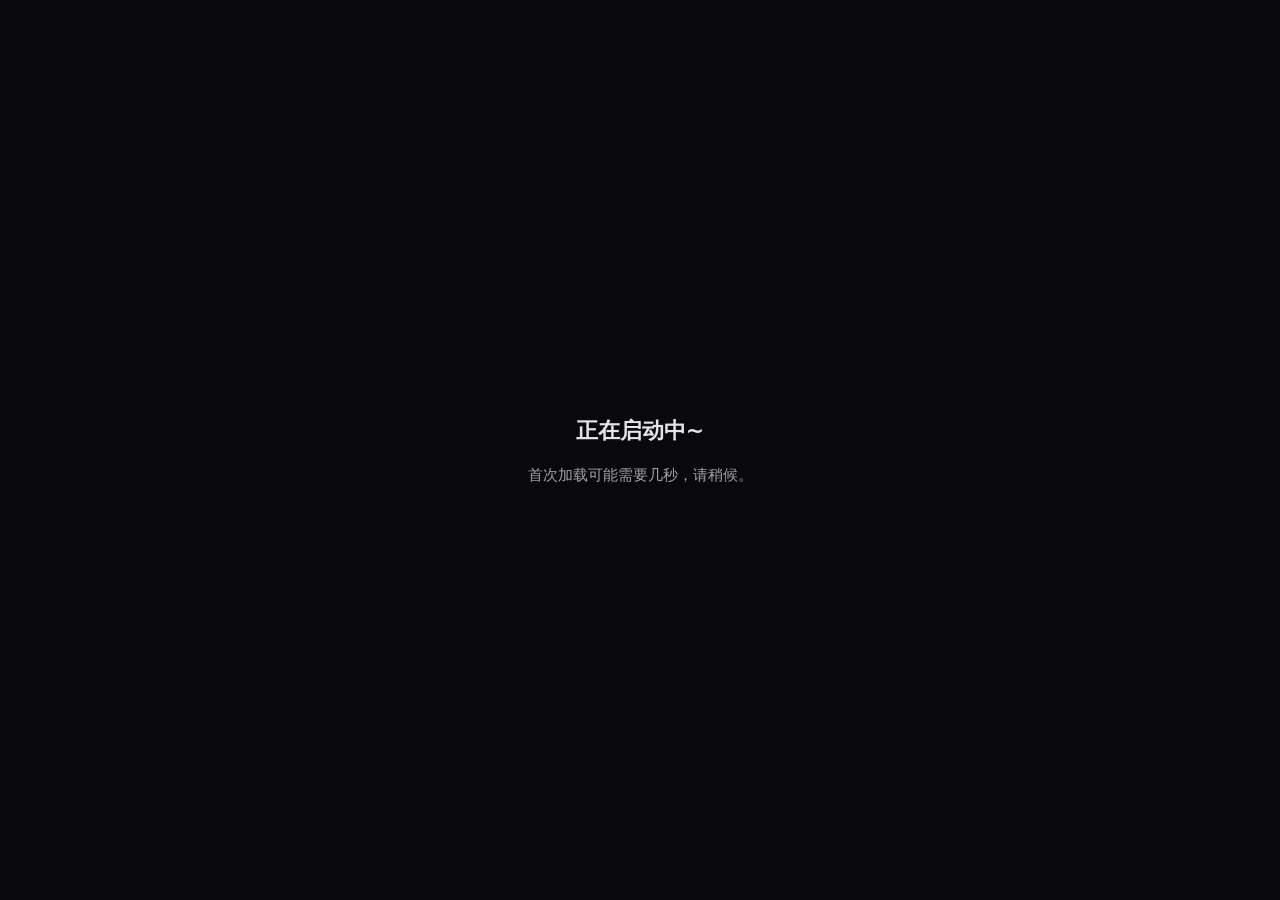
==== commit 4d8caf74: "修复 GitHub Pages 子目录部署：注入 base 标签、批量替换静态资源绝对路径、修补 Vite preload helper 的 base 计算" ====
--- a/index.html
+++ b/index.html
@@ -1,6 +1,7 @@
 <!DOCTYPE html>
 <html lang="zh-CN">
   <head>
+  <base href="/aiagg/">
     <meta charset="UTF-8" />
     <link rel="icon" href="favicon.svg" type="image/svg+xml" />
     <meta name="viewport" content="width=device-width, initial-scale=1.0" />
@@ -240,7 +241,7 @@
     <link rel="modulepreload" crossorigin href="assets/store-DJwETYKY.js">
     <link rel="modulepreload" crossorigin href="assets/location-0ZyA6k5y.js">
     <link rel="modulepreload" crossorigin href="assets/desktopHandoff-BWppUw-w.js">
-    <link rel="modulepreload" crossorigin href="assets/_plugin-vue_export-helper-BDNMzG2s.js">
+    <link rel="modulepreload" crossorigin href="assets/plugin-vue-export-helper.js">
     <link rel="modulepreload" crossorigin href="assets/lazyModuleContract-CKwSe1yE.js">
     <link rel="modulepreload" crossorigin href="assets/asyncView-DpcHcGiZ.js">
     <link rel="modulepreload" crossorigin href="assets/worksViewContract-DbC0mKIS.js">
